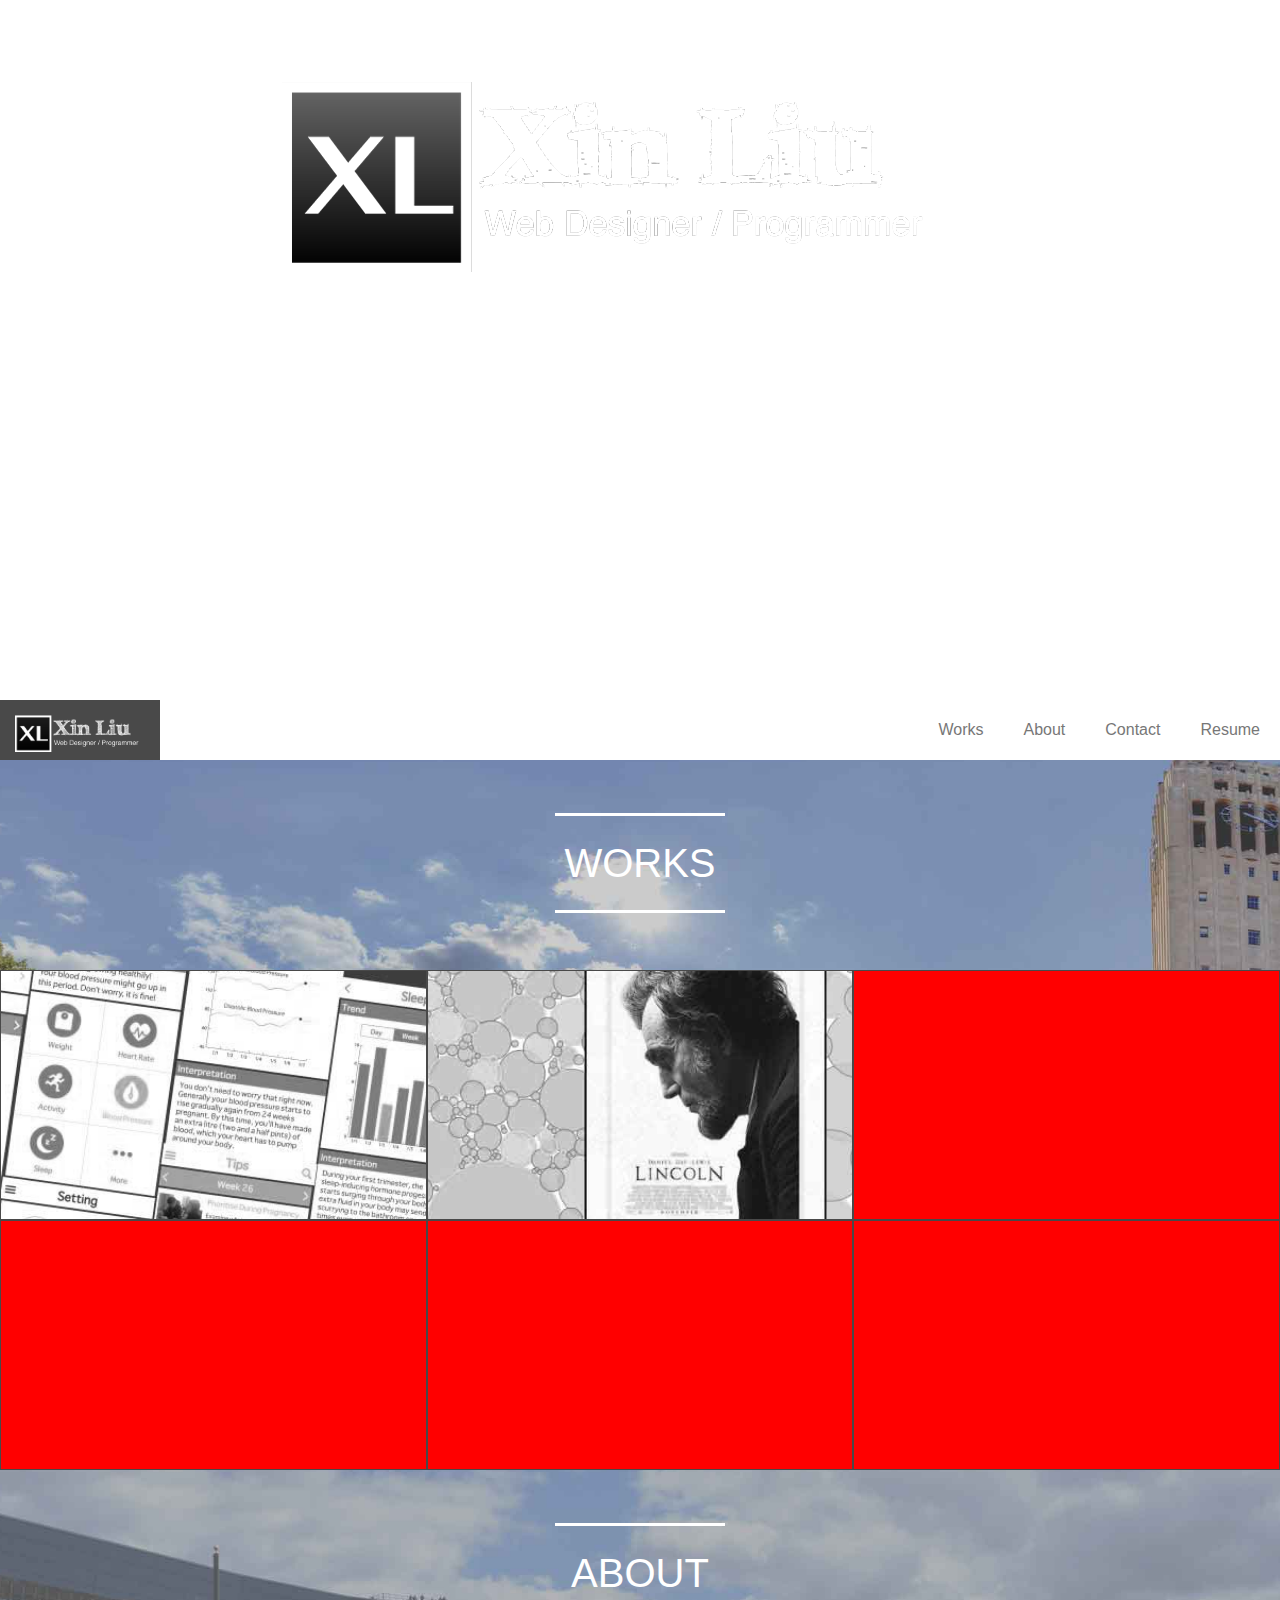
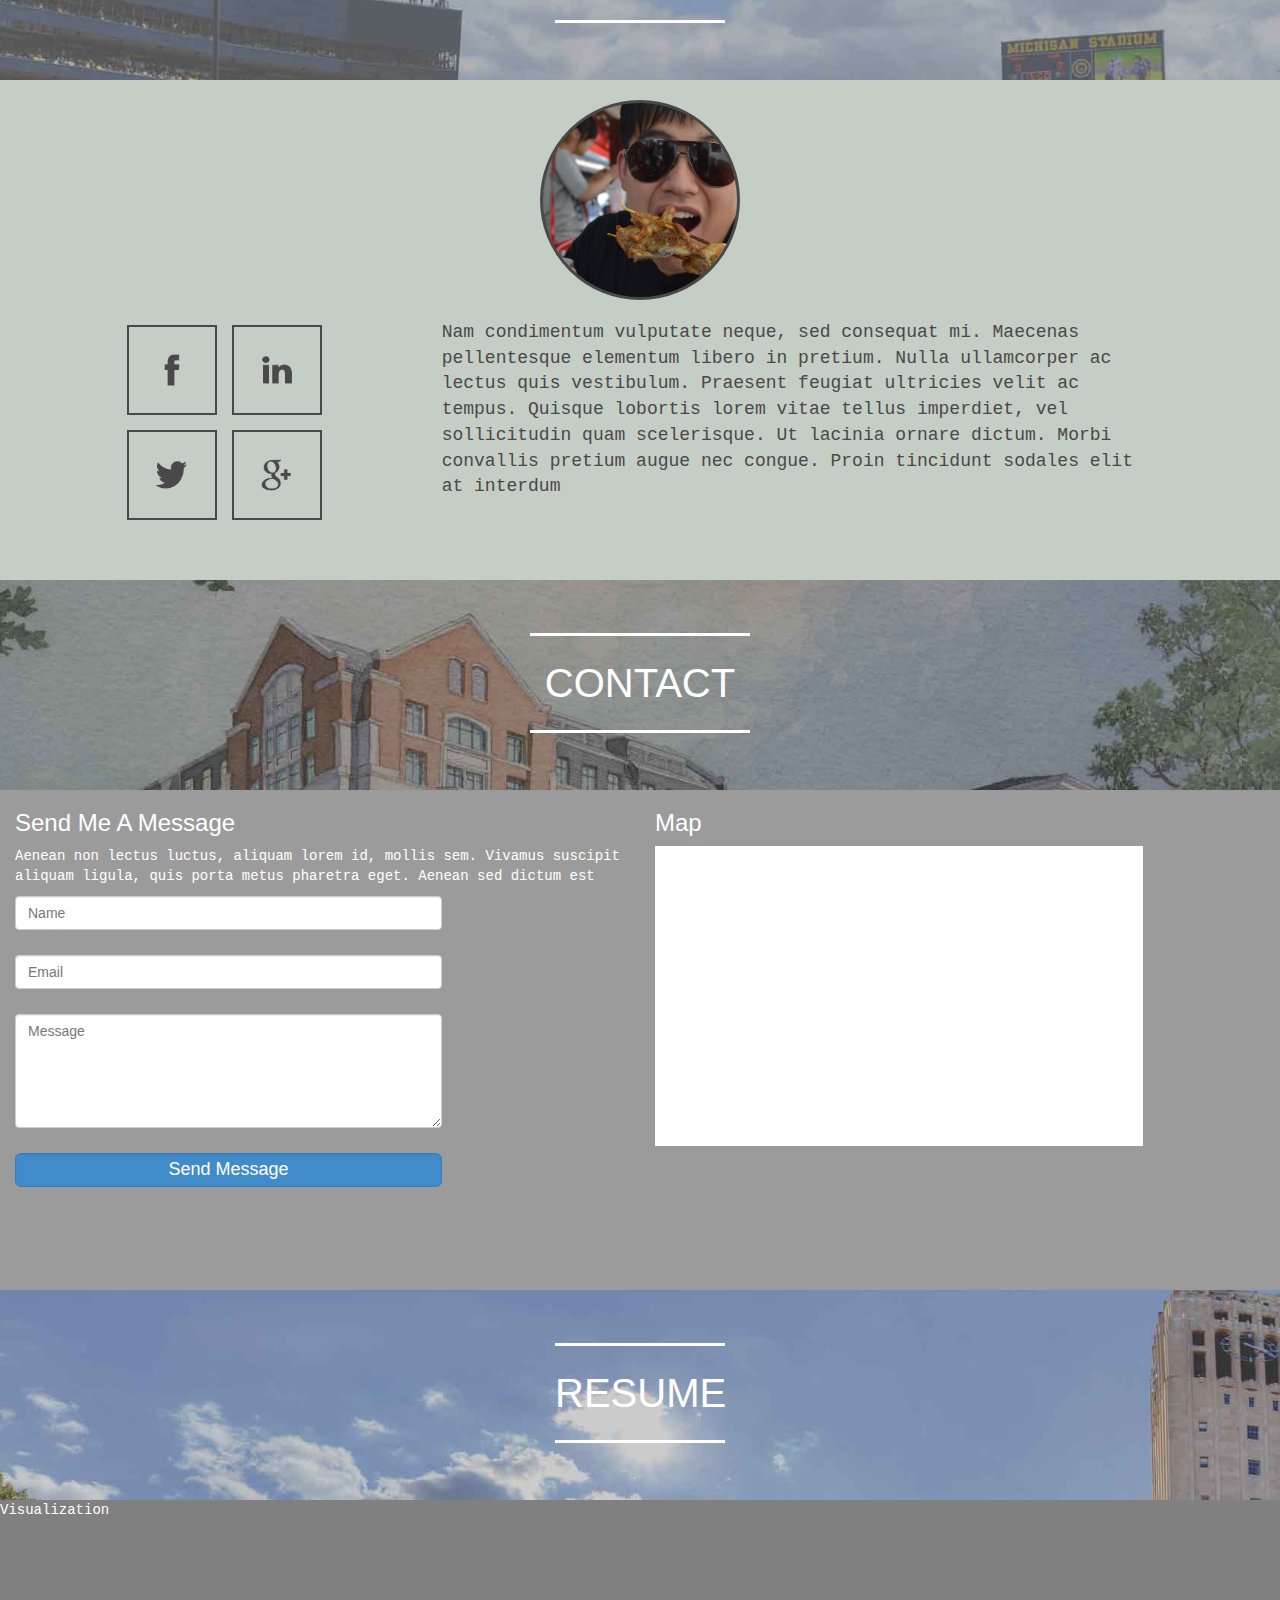
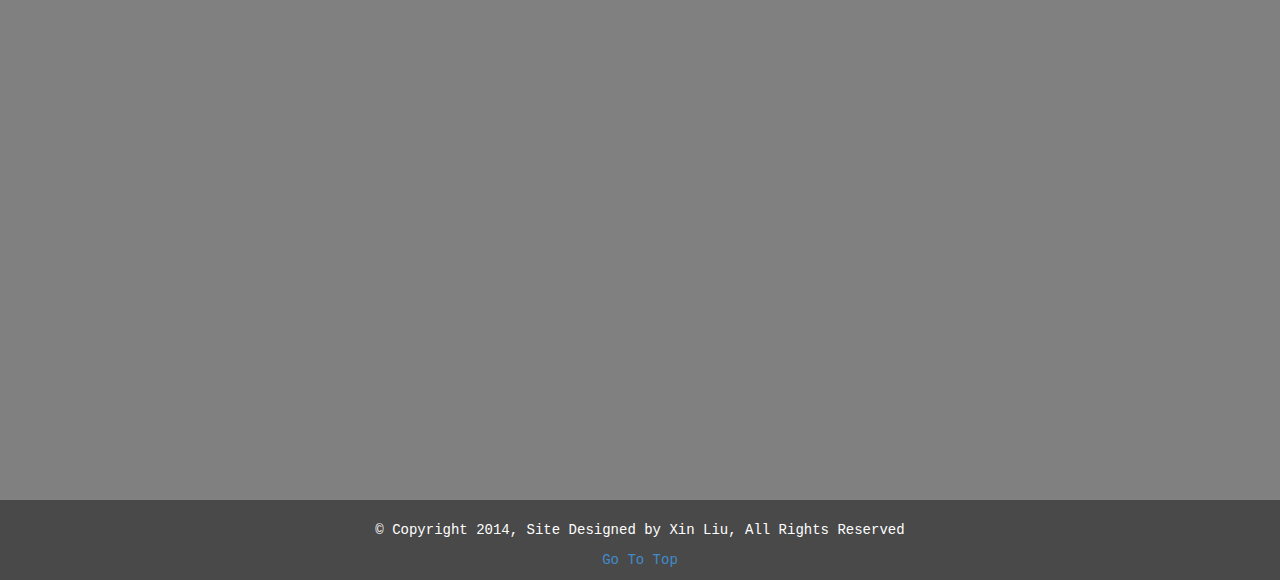
==== index.html @ 854e89a5 "First Version" ====
<!DOCTYPE html>
<html lang="en">
  <head>
    <meta charset="utf-8">
    <meta http-equiv="X-UA-Compatible" content="IE=edge">
    <meta name="viewport" content="width=device-width, initial-scale=1">
    <meta name="description" content="">
    <meta name="author" content="">
    <!-- <link rel="icon" href="../../favicon.ico"> -->

    <title>Static Top Navbar Example for Bootstrap</title>

    <!-- Bootstrap core CSS -->
    <link href="css/bootstrap.min.css" rel="stylesheet">

    <!-- Custom styles for this template -->
    <link href="css/MyCss.css" rel="stylesheet">

    <!-- Just for debugging purposes. Don't actually copy these 2 lines! -->
    <!--[if lt IE 9]><script src="js/ie8-responsive-file-warning.js"></script><![endif]-->
    <script src="js/ie-emulation-modes-warning.js"></script>

    <!-- IE10 viewport hack for Surface/desktop Windows 8 bug -->
    <script src="js/ie10-viewport-bug-workaround.js"></script>

  </head>

  <body>
    <div id="overlay">
       Loading...
    </div>
    <div class="container" id='welcome-section'>
        <div class="logo">
          <img src="image/logo.png" alt='I am Xin Liu'/>
          <h1 class="center">Hello, I am Xin Liu</h1>
        </div>
        <div class="slogan">
          <h2 class="center">I am passionate in Front End coding and  UI/UX Design.<br>Living in south bay area. </h3>
        </div>
        <a href='#works-section' >
        <div class="scrolldown">
          <h3 class="center">Scroll Down</h3>
        </div> </a> 
    </div><!-- End container -->
    <!-- Static navbar -->
    <div class="navbar navbar-default navbar-static-top" role="navigation" id='header-navbar'>
      <div class="container">
        <div class="navbar-header">
          <button type="button" class="navbar-toggle" data-toggle="collapse" data-target=".navbar-collapse">
            <span class="sr-only">Toggle navigation</span>
            <span class="icon-bar"></span>
            <span class="icon-bar"></span>
            <span class="icon-bar"></span>
          </button>
          <a class="navbar-brand" href="#" id='brand-button'><img src="image/logo.png"></a>
        </div>
        <div class="navbar-collapse collapse">
          <ul class="nav navbar-nav navbar-right" id='navi-button'>
            <li><a href="#works-section">Works</a></li>
            <li><a href="#about-section">About</a></li>
            <li><a href="#contact-section">Contact</a></li>
            <li><a href="#resume-section">Resume</a></li>
          </ul>
          
        </div><!--/.nav-collapse -->
      </div>
    </div>
    <!-- End Static navbar -->

    <div class="container" id='works-section'>
      <div class="section-header section-header-1" style="background-image:url(image/bg/section-header-1.jpg);" >
        <h1>WORKS</h1>
      </div>
      <div class="row">
        <div class="project-list project-1">
          <div class="project-detail center">
            <img class='project-logo' src="image/project/nuwa-logo.png">
            <h2 class="center">Nuwa</h2>
          </div>
        </div>
        <div class="project-list project-2">
          <div class="project-detail center">
            <img class='project-logo' src="image/project/nuwa-logo.png">
            <h2 class="center">Nuwa</h2>
          </div>
        </div>
        <div class="project-list project-3">
          <div class="project-detail center">
            <img class='project-logo' src="image/project/nuwa-logo.png">
            <h2 class="center">Nuwa</h2>
          </div>
        </div>
        <div class="project-list project-4">
          <div class="project-detail center">
            <img class='project-logo' src="image/project/nuwa-logo.png">
            <h2 class="center">Nuwa</h2>
          </div>
        </div>
        <div class="project-list project-5">
          <div class="project-detail center">
            <img class='project-logo' src="image/project/nuwa-logo.png">
            <h2 class="center">Nuwa</h2>
          </div>
        </div>
        <div class="project-list project-6">
          <div class="project-detail center">
            <img class='project-logo' src="image/project/nuwa-logo.png">
            <h2 class="center">Nuwa</h2>
          </div>
        </div>

      </div>
    </div> <!-- /container -->

    <div class="container" id='about-section'>
      <div class="section-header section-header-2" style="background-image:url(image/bg/section-header-2.jpg);">
        <h1>ABOUT</h1>
      </div>
      <div class="row about-section main-section">
        <div class="circle-img"></div>
        <div class="row" style="margin-top:20px; margin-bottom:20px;">
          <div class="col-xs-1"></div>
          <div class="col-xs-3">
            <a href="https://www.facebook.com/profile.php?id=100003813605853" target='_blank' class='social-img social-img-1'></a>
            <a href="https://www.linkedin.com/profile/view?id=213094119&trk=nav_responsive_tab_profile" class='social-img social-img-2' target='_blank'></a>
            <a href="https://twitter.com/without_nth" class='social-img social-img-3' target='_blank'></a>
            <a target='_blank' href="https://plus.google.com/115961391373383503520/about" class='social-img social-img-4'></a>
          </div>
          <div class="col-xs-7">
            <p class='introduction'>Nam condimentum vulputate neque, sed consequat mi. Maecenas pellentesque elementum libero in pretium. Nulla ullamcorper ac lectus quis vestibulum. Praesent feugiat ultricies velit ac tempus. Quisque lobortis lorem vitae tellus imperdiet, vel sollicitudin quam scelerisque. Ut lacinia ornare dictum. Morbi convallis pretium augue nec congue. Proin tincidunt sodales elit at interdum</p>
          </div>
          <div class="col-xs-1"></div>
        </div>
        
      </div>
      
    </div> <!-- /container -->

    <div class="container" id='contact-section'>
      <div class="section-header section-header-3" style="background-image:url(image/bg/section-header-3.jpg);">
        <h1 style="width:220px;">CONTACT</h1>
      </div>
      <div class="row contact-section main-section">
        <div class="col-sm-6">
          <h3>Send Me A Message</h3>
          <p>Aenean non lectus luctus, aliquam lorem id, mollis sem. Vivamus suscipit aliquam ligula, quis porta metus pharetra eget. Aenean sed dictum est</p>
          <form class="form-signin" role="form">
            <input type="text" class="form-control" placeholder="Name" required="">
            <input type="email" class="form-control" placeholder="Email" required="">
            <textarea class="form-control" placeholder='Message' rows="5" id="comment"></textarea>
            
            <button class="btn btn-lg btn-primary btn-block form-control" id='submit-button' type="submit">Send Message</button>
          </form>
        </div>
        <div class="col-sm-6">
          <h3>Map</h3>
          <div class="map">
            <iframe src="https://www.google.com/maps/embed?pb=!1m18!1m12!1m3!1d202873.52810372662!2d-122.05823173190369!3d37.39222367577627!2m3!1f0!2f0!3f0!3m2!1i1024!2i768!4f13.1!3m3!1m2!1s0x808fb70196a169e5%3A0x6078f2f122a44c38!2s970+Corte+Madera+Ave%2C+Sunnyvale%2C+CA+94085!5e0!3m2!1sen!2sus!4v1414025153723" width="600" height="450" frameborder="0" style="border:0"></iframe>
          </div>
        </div>
      </div>
      
    </div> <!-- /container -->


    <div class="container" id='resume-section'>
      <div class="section-header section-header-4" style="background-image:url(image/bg/section-header-1.jpg);" >
        <h1>RESUME</h1>
      </div>
      <div class="row skill-vis main-section">
          <div id="skill-visualization">
            <p>Visualization</p>
          </div>
      </div>

    </div> <!-- /container -->


    <div class="container" id='footer-section'>
      <div class="row">
        <p class="center">© Copyright 2014, Site Designed by Xin Liu, All Rights Reserved</p>
        <p class="center"><a href="#welcome-section">Go To Top</a></p>
      </div>
    </div>

    <div id="project-fixed">
      <img id='fixed-close' src="image/close.png"/>
      <div id='project-text'>
        <div class="navbar navbar-default navbar-fixed-top" role="navigation" id='header-project'>

              <div><h4 class="center">Project Title</h4></div>

        </div><!-- End navbar -->
        <div class='project-content'>
          <img class="project-img" src='image/bg/section-header-1.jpg'></img>
          <pre class='project-category'>
            Project Type: Information Visualization
            Time: April 2014 - May 2014
            Main Roles: Designing, Programming
            Development Tools: Python, Javascript/D3
          </pre>
          <img class="project-img" src='image/bg/section-header-1.jpg'></img>
          <pre class='project-category'>
            Project Type: Information Visualization
            Time: April 2014 - May 2014
            Main Roles: Designing, Programming
            Development Tools: Python, Javascript/D3
          </pre>
          <img class="project-img" src='image/bg/section-header-1.jpg'></img>
          <pre class='project-category'>
            Project Type: Information Visualization
            Time: April 2014 - May 2014
            Main Roles: Designing, Programming
            Development Tools: Python, Javascript/D3
          </pre>
          <img class="project-img" src='image/bg/section-header-1.jpg'></img>
        </div>
      </div><!-- End project-text -->
    </div>

    <!-- Bootstrap core JavaScript
    ================================================== -->
    <!-- Placed at the end of the document so the pages load faster -->
    <script src="https://ajax.googleapis.com/ajax/libs/jquery/1.11.1/jquery.min.js"></script>
    <script src="js/bootstrap.min.js"></script>
    <script src="js/MyJs.js"></script>
  </body>
</html>
---- css/MyCss.css ----
body,.container,.row{
	width: 100%; 
	padding:0;
	margin: 0;
}


.container{
	width: 100%;
}
h1,h2,h3,h4{
	color: white;
}
p{
	color:white;
	font-family: Menlo,Monaco,Consolas,"Courier New",monospace;
}
a,a:hover,a:link{
	text-decoration: none;
}
.navbar-static-top {
  margin-bottom: 0px;
}
.main-section{min-height: 500px;}
/*Header*/

#welcome-section{
	height: 700px;
	background:url('../image/bg/welcome.png') no-repeat center center;
}

#welcome-section .logo{
	margin-top: 80px;
	width: 100%;
}

#welcome-section .logo img{
	padding:0 0 0 22%;
	margin-bottom: 20px;
}

.center{
	text-align: center;
}
.slogan{
	margin:30px 0 50px 0;
}
.scrolldown{
	margin-left: auto;
	margin-right: auto;
	width: 150px;
	height: 180px;
	text-decoration: none;
	background: url('../image/scroll-down.png') no-repeat 50% 40px;
}

.scrolldown h3{
	border-bottom: 3px solid white;
	margin-bottom: 15px;
	padding-bottom: 5px;
	text-decoration: none;
}

/*End Header*/

/*Navi Menu*/
#header-navbar{
	border-bottom:0;
}
#header-navbar{
	padding: 0 15px;
	background-color: rgba(255,255,255,0.95);
}

#brand-button{
	position: relative;
	color:#fff;
	background-color: #494949;
	height: 60px;
	width: 160px;
}
#brand-button img{
	width: 100%;
	height:auto;
}

#navi-button li>a{
	font-size: 16px;
	padding: 18px 20px;
	min-width: 60px;
	line-height: 24px;
}
/*End Navi Menu*/

/*Section Header*/
.section-header{
	width: 100%;
	height:210px;
	background-repeat: no-repeat;
	background-position: center -10px;
	background-size: 130%;/*Change in different width*/
}

.section-header h1{
	position: relative;
	margin: 0 auto;
	top:25%;
	padding: 25px 0;
	border-top: 3px solid white;
	border-bottom: 3px solid white;
	font-size: 4rem;
	text-align: center;
	width: 170px;

}

/*End Section Header*/

/*Work Section*/
.project-list{
	height:250px;
	min-width: 300px;
	border:1px solid #494949;
	background-color: red;
	width: 33.33333333%;
	float: left;
}
.project-detail{
	opacity: 0;
	width: 100%;
	height: 100%;
	background-color: rgba(250,250,250,0.7);
}
.project-logo{
	margin-right: auto;
	margin-left: auto;
	width: 110px;
	height: auto;
	margin-top: 10%;
}
.project-detail h2{
	color:#494949;
}

.project-1{
	background:url(../image/project/nuwa-b.jpg) no-repeat center;
	background-size: 150%;

}
.project-1:hover{
	background-image:url(../image/project/nuwa.jpg) !important;
}

.project-2{
	background:url(../image/project/infovis-b.jpg) no-repeat center;
	background-size: 120%;

}
.project-2:hover{
	background-image:url(../image/project/infovis.jpg) !important;
}
/*End Work Section*/

/*About Section*/
.about-section{
	background-color: #c4cec4;
}
.circle-img{
	width: 200px;
    height: 200px;
    border: 3px solid #494949;
    border-radius: 50%;
    margin: 20px auto 0 auto;
    background:url(../image/photo.jpg) no-repeat center;
    background-size: 250px 250px;
}
.social-img{
	float: left;
	width:90px;
	height: 90px;
	border:2px solid #494949;
	margin:5px 10px 10px 5px;
	background-size: 100%;
	background-repeat: no-repeat;
	background-position: center;
}
.social-img-1{
	background-image: url(../image/social/facebook_t.png);
}
.social-img-1:hover{
	background-image: url(../image/social/facebook.png);
}
.social-img-2{
	background-image: url(../image/social/linkedin_t.png);
}
.social-img-2:hover{
	background-image: url(../image/social/linkedin.png);
}
.social-img-3{
	background-image: url(../image/social/twitter_t.png);
}
.social-img-3:hover{
	background-image: url(../image/social/twitter.png);
}
.social-img-4{
	background-image: url(../image/social/google_t.png);
}
.social-img-4:hover{
	background-image: url(../image/social/google.png);
}
.introduction{
	font-size: 18px;
	color: #494949;
}
#skill-visualization{
	width: 100%;
	height:600px;
	background-color: gray;
}
/*End About Section*/
.contact-section{
	background-color: #9c9b9b;
}
.form-control{
	margin-bottom: 25px;
	width: 70%;
}
.map{
	width: 80%;
	height:300px;
	background-color: white;
}
.map iframe{
	width: 100%;
	height: 100%;
}
#submit-button{
	padding: 0;
}
/*Contact Section*/

/*End contact section*/

/*Load Page*/
#overlay{
	width: 100%;
	height: 700px;
	background-color: rgba(255,255,255,1);
	position: fixed;
}
/*End Load Page*/

/*project fixed*/
#project-fixed{
	position:fixed;
    width:100%;
    height:100%;
    background:rgba(50,50,50,0.8);
    left:0;
    top:0;
    opacity: 0;
    display: none;

}

#project-text{
	position:fixed;
    width:94%;
    height:85%;
    background:rgba(255,255,255,0.95);
    left:3%;
    top:81px;
    border:3px solid #dddddd;
    overflow: auto;
}
#fixed-close{
	position: fixed;
	margin-left: 97%;
	width:36px;
	top:62px;
	z-index:9999;
	left: -18px
}
#header-project{
	background-color: rgba(220,220,220,0.9);
	border-bottom: 2px solid #dddddd;
	top:84px;
	width: 94%;
	left: 3%;
}
#header-project h4{
	color: #494949;
}
.project-content{
	width: 768px;
	margin: 0 auto;
	margin-top: 50px;
}
.project-img{
	width: 100%;
	height:auto;
}
/*end project fixed*/

#footer-section{
	background-color: #494949;
	padding-top: 20px;
}
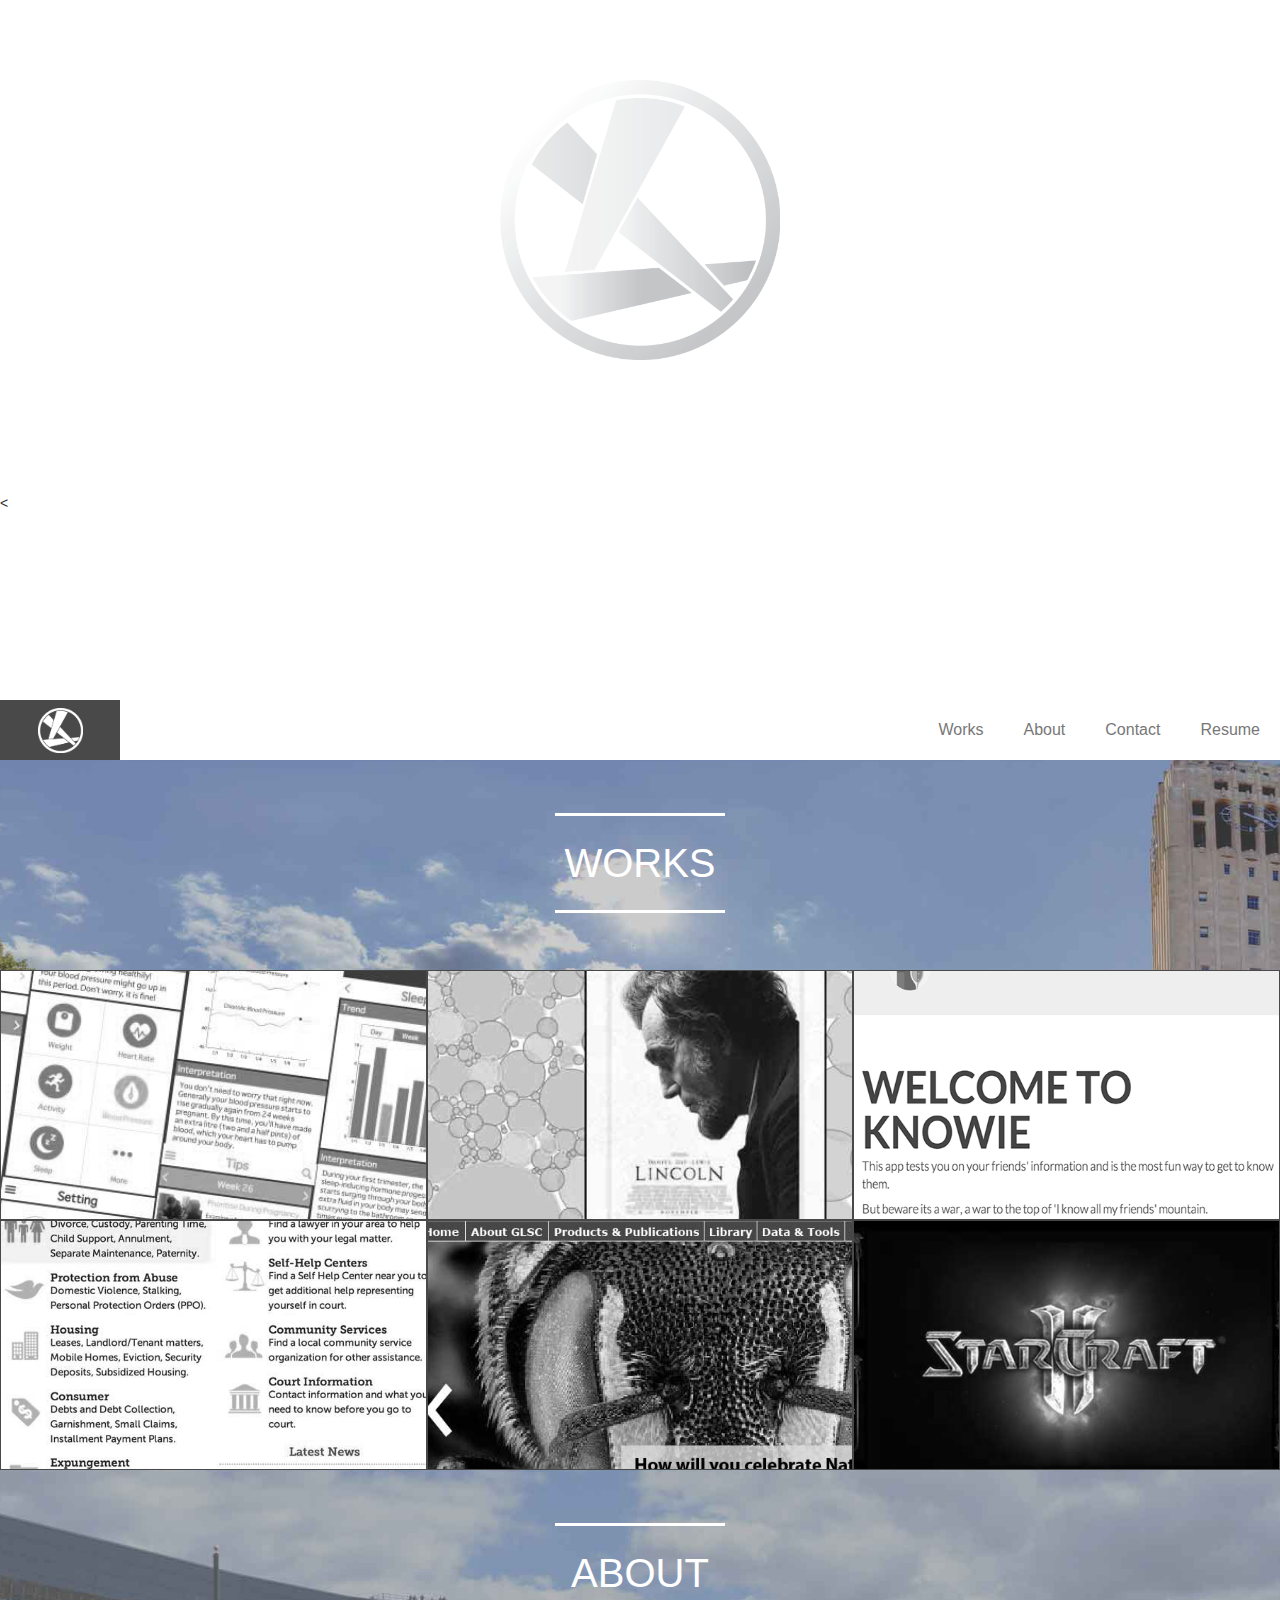
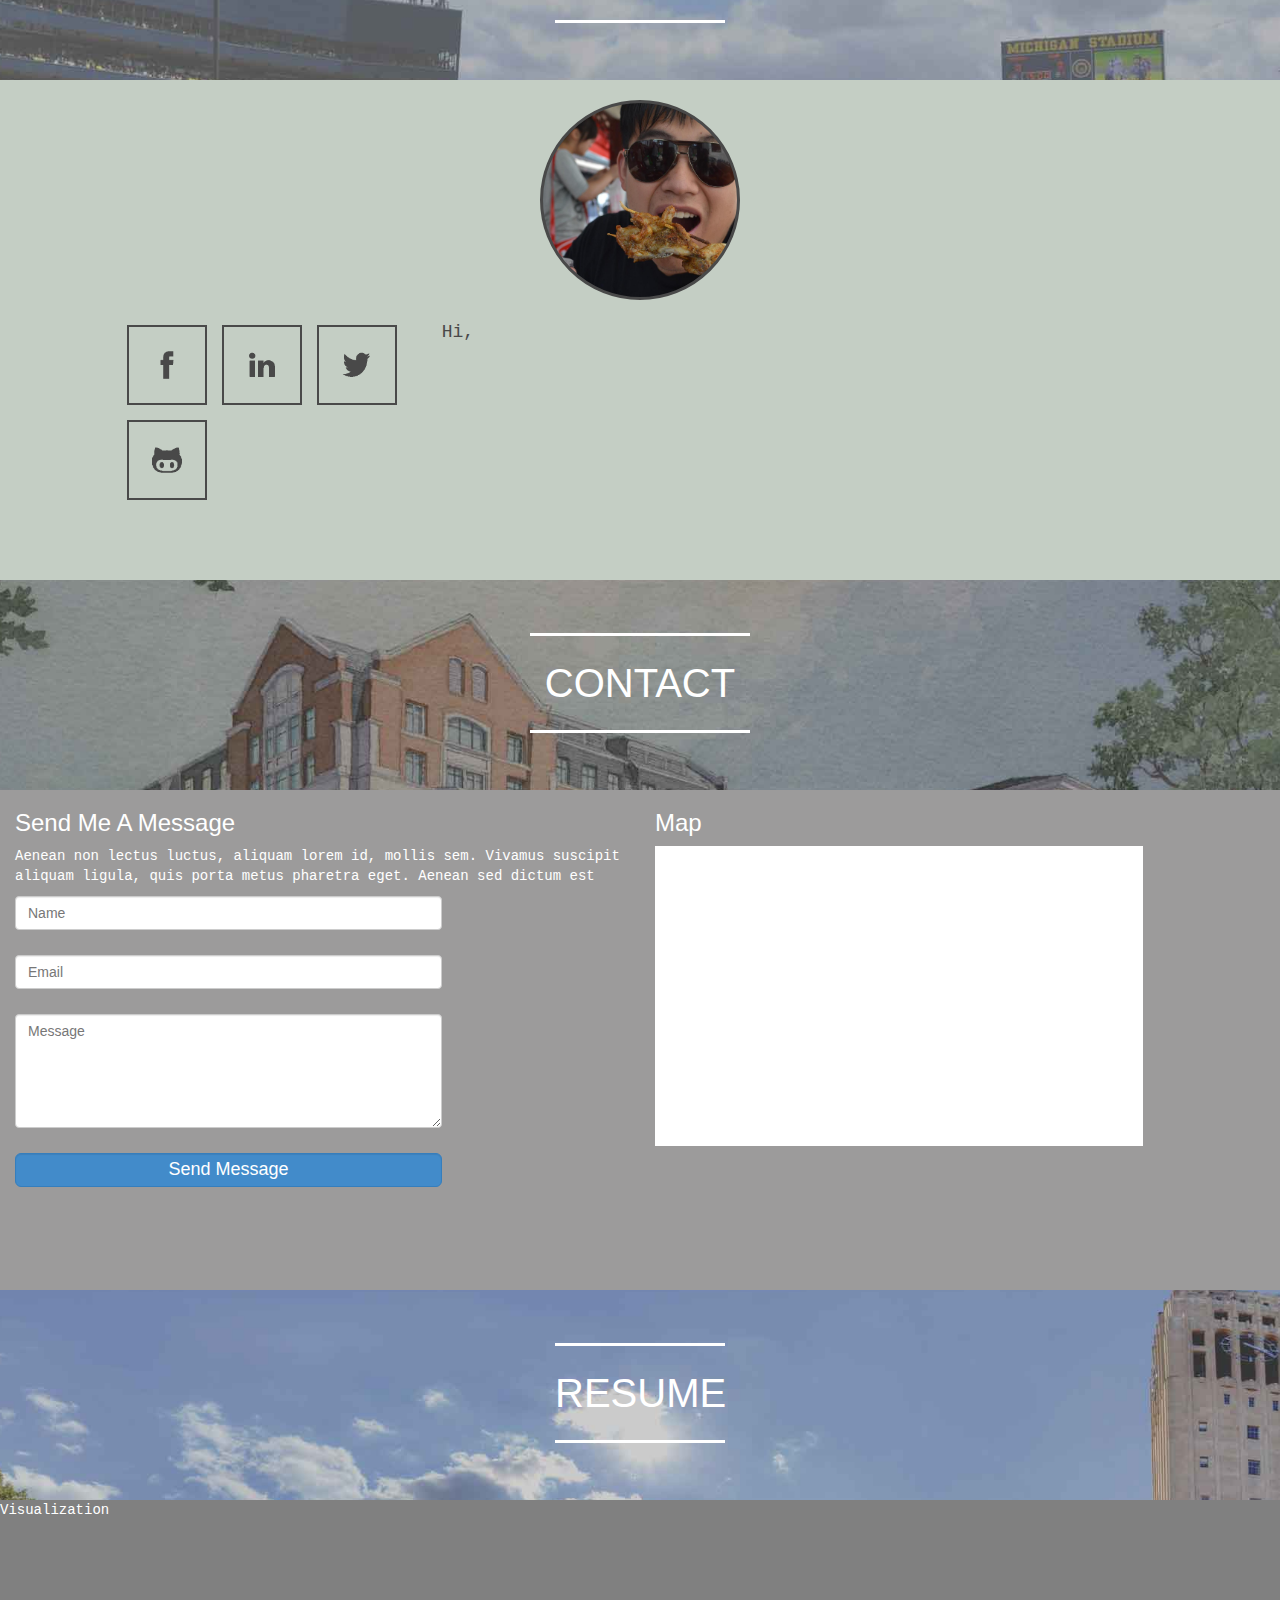
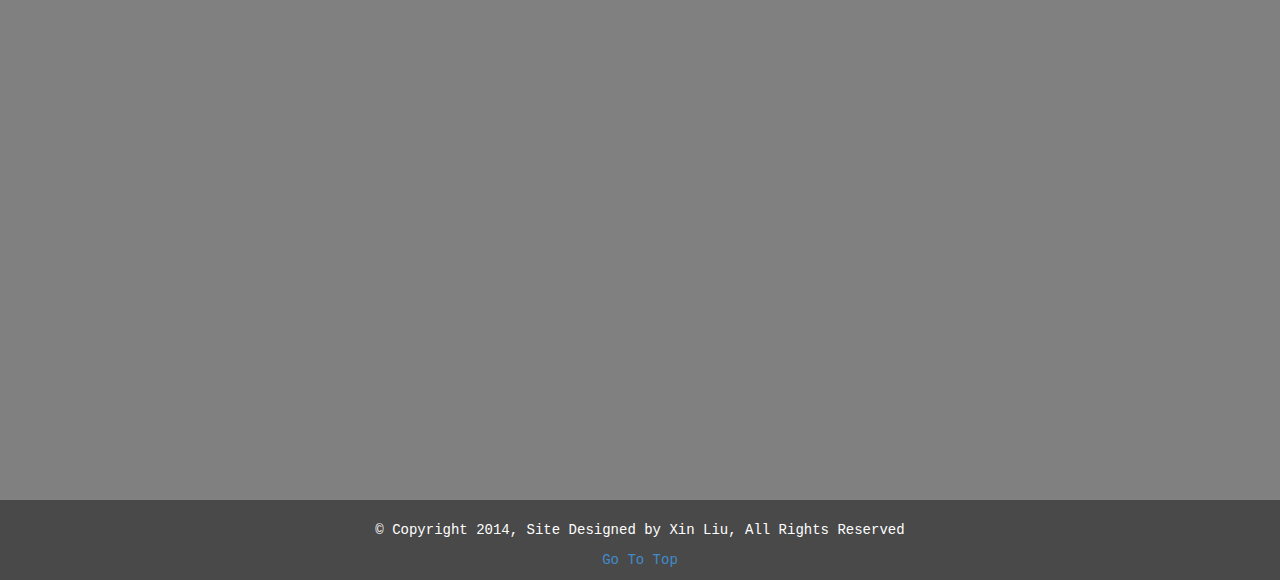
==== commit a676c676: "Nov 13" ====
--- a/index.html
+++ b/index.html
@@ -31,15 +31,17 @@
     </div>
     <div class="container" id='welcome-section'>
         <div class="logo">
-          <img src="image/logo.png" alt='I am Xin Liu'/>
-          <h1 class="center">Hello, I am Xin Liu</h1>
+          <img src="image/logo1.png" alt='I am Xin Liu'/>
+          <h1 class="center">Hello, My name is Xin Liu</h1>
         </div>
         <div class="slogan">
-          <h2 class="center">I am passionate in Front End coding and  UI/UX Design.<br>Living in south bay area. </h3>
+          <h2 class="center">I AM UX Designer and Web Developer 
+          </h2>
+          <
         </div>
         <a href='#works-section' >
         <div class="scrolldown">
-          <h3 class="center">Scroll Down</h3>
+          <h3 class="center">Scroll Down to View Portfolio</h3>
         </div> </a> 
     </div><!-- End container -->
     <!-- Static navbar -->
@@ -52,7 +54,7 @@
             <span class="icon-bar"></span>
             <span class="icon-bar"></span>
           </button>
-          <a class="navbar-brand" href="#" id='brand-button'><img src="image/logo.png"></a>
+          <a class="navbar-brand" href="#welcome-section" id='brand-button'><img src="image/logo.png"></a>
         </div>
         <div class="navbar-collapse collapse">
           <ul class="nav navbar-nav navbar-right" id='navi-button'>
@@ -61,8 +63,8 @@
             <li><a href="#contact-section">Contact</a></li>
             <li><a href="#resume-section">Resume</a></li>
           </ul>
-          
         </div><!--/.nav-collapse -->
+        <div class="resume"><a href='#resume-section'><h4 class="center">In A Hurry?</h4><p class="center">Grab a Resume</p></a></div>
       </div>
     </div>
     <!-- End Static navbar -->
@@ -76,36 +78,42 @@
           <div class="project-detail center">
             <img class='project-logo' src="image/project/nuwa-logo.png">
             <h2 class="center">Nuwa</h2>
+            <h4 class="center">UX Research, UX Design</h4>
           </div>
         </div>
         <div class="project-list project-2">
           <div class="project-detail center">
-            <img class='project-logo' src="image/project/nuwa-logo.png">
-            <h2 class="center">Nuwa</h2>
+            <img class='project-logo' src="image/project/infovis-logo.png">
+            <h2 class="center">Info Visualization</h2>
+            <h4 class="center">Data Manipulation,D3/SVG,Javascirpt</h4>
           </div>
         </div>
         <div class="project-list project-3">
           <div class="project-detail center">
-            <img class='project-logo' src="image/project/nuwa-logo.png">
-            <h2 class="center">Nuwa</h2>
+            <img class='project-logo' src="image/project/knowie-logo.png">
+            <h2 class="center">Social Networking</h2>
+            <h4 class="center">SC Research, Web Design/Dev</h4>
           </div>
         </div>
         <div class="project-list project-4">
           <div class="project-detail center">
-            <img class='project-logo' src="image/project/nuwa-logo.png">
-            <h2 class="center">Nuwa</h2>
+            <img class='project-logo' src="image/project/mlh-logo.jpg" style="padding:35px 0;">
+            <h2 class="center">Michigan Legal Help</h2>
+            <h4 class="center">Web Dev, Drupal</h4>
           </div>
         </div>
         <div class="project-list project-5">
           <div class="project-detail center">
-            <img class='project-logo' src="image/project/nuwa-logo.png">
-            <h2 class="center">Nuwa</h2>
+            <img class='project-logo' src="image/project/usgs-logo.jpg">
+            <h2 class="center">USGS-GLSC</h2>
+            <h4 class="center">Web Design/Dev, Drupal</h4>
           </div>
         </div>
         <div class="project-list project-6">
           <div class="project-detail center">
-            <img class='project-logo' src="image/project/nuwa-logo.png">
-            <h2 class="center">Nuwa</h2>
+            <img class='project-logo' src="image/project/graphic-logo.png" style="padding:19px 0 20px 0">
+            <h2 class="center">Graphic Design</h2>
+            <h4 class="center">Photoshop, Illustrator</h4>
           </div>
         </div>
 
@@ -127,7 +135,7 @@
             <a target='_blank' href="https://plus.google.com/115961391373383503520/about" class='social-img social-img-4'></a>
           </div>
           <div class="col-xs-7">
-            <p class='introduction'>Nam condimentum vulputate neque, sed consequat mi. Maecenas pellentesque elementum libero in pretium. Nulla ullamcorper ac lectus quis vestibulum. Praesent feugiat ultricies velit ac tempus. Quisque lobortis lorem vitae tellus imperdiet, vel sollicitudin quam scelerisque. Ut lacinia ornare dictum. Morbi convallis pretium augue nec congue. Proin tincidunt sodales elit at interdum</p>
+            <p class='introduction'>Hi, </p>
           </div>
           <div class="col-xs-1"></div>
         </div>
@@ -187,41 +195,21 @@
       <img id='fixed-close' src="image/close.png"/>
       <div id='project-text'>
         <div class="navbar navbar-default navbar-fixed-top" role="navigation" id='header-project'>
-
-              <div><h4 class="center">Project Title</h4></div>
-
+              <div>
+                <div class="arrowleft"></div>
+                <h4 class="center">Project Title</h4>
+                <div class="arrowright"></div>
+              </div>
         </div><!-- End navbar -->
-        <div class='project-content'>
-          <img class="project-img" src='image/bg/section-header-1.jpg'></img>
-          <pre class='project-category'>
-            Project Type: Information Visualization
-            Time: April 2014 - May 2014
-            Main Roles: Designing, Programming
-            Development Tools: Python, Javascript/D3
-          </pre>
-          <img class="project-img" src='image/bg/section-header-1.jpg'></img>
-          <pre class='project-category'>
-            Project Type: Information Visualization
-            Time: April 2014 - May 2014
-            Main Roles: Designing, Programming
-            Development Tools: Python, Javascript/D3
-          </pre>
-          <img class="project-img" src='image/bg/section-header-1.jpg'></img>
-          <pre class='project-category'>
-            Project Type: Information Visualization
-            Time: April 2014 - May 2014
-            Main Roles: Designing, Programming
-            Development Tools: Python, Javascript/D3
-          </pre>
-          <img class="project-img" src='image/bg/section-header-1.jpg'></img>
-        </div>
+        <div class='project-content'></div>
       </div><!-- End project-text -->
     </div>
 
     <!-- Bootstrap core JavaScript
     ================================================== -->
     <!-- Placed at the end of the document so the pages load faster -->
-    <script src="https://ajax.googleapis.com/ajax/libs/jquery/1.11.1/jquery.min.js"></script>
+    <!--<script src="https://ajax.googleapis.com/ajax/libs/jquery/1.11.1/jquery.min.js"></script>-->
+    <script src="js/jquery.min.js"></script>
     <script src="js/bootstrap.min.js"></script>
     <script src="js/MyJs.js"></script>
   </body>
--- a/css/MyCss.css
+++ b/css/MyCss.css
@@ -35,7 +35,11 @@
 }
 
 #welcome-section .logo img{
-	padding:0 0 0 22%;
+	display: block;
+	margin-left: auto;
+	margin-right: auto;
+	width: 40%;
+	max-width: 280px;
 	margin-bottom: 20px;
 }
 
@@ -48,10 +52,11 @@
 .scrolldown{
 	margin-left: auto;
 	margin-right: auto;
-	width: 150px;
+	width: 200px;
 	height: 180px;
 	text-decoration: none;
-	background: url('../image/scroll-down.png') no-repeat 50% 40px;
+	background: url('../image/scroll-down1.png') no-repeat 50% 40px;
+	background-size: 20%;
 }
 
 .scrolldown h3{
@@ -59,6 +64,7 @@
 	margin-bottom: 15px;
 	padding-bottom: 5px;
 	text-decoration: none;
+	font-size: 14px;
 }
 
 /*End Header*/
@@ -77,11 +83,16 @@
 	color:#fff;
 	background-color: #494949;
 	height: 60px;
-	width: 160px;
+	width: 120px;
 }
 #brand-button img{
-	width: 100%;
-	height:auto;
+	width: 50%;
+	position: relative;
+	height: auto;
+	margin: 0 auto;
+	top:-7px;
+	display: block;
+
 }
 
 #navi-button li>a{
@@ -114,6 +125,22 @@
 
 }
 
+.resume{
+	/*background-color:re d;*/
+	width:130px;
+	height:147px;
+	position: absolute;
+	right:5px;
+	top :-847px;
+	background: url('../image/scroll-down1.png') no-repeat 55% 72px;
+	background-size: 30%;
+
+}
+.resume h4{
+	border-bottom:3px solid white;
+}
+
+
 /*End Section Header*/
 
 /*Work Section*/
@@ -129,17 +156,22 @@
 	opacity: 0;
 	width: 100%;
 	height: 100%;
-	background-color: rgba(250,250,250,0.7);
+	background-color: rgba(250,250,250,0.75);
 }
 .project-logo{
 	margin-right: auto;
 	margin-left: auto;
-	width: 110px;
+	width: 100px;
 	height: auto;
-	margin-top: 10%;
+	margin-top: 8%;
 }
 .project-detail h2{
 	color:#494949;
+	font-size: 20px;
+}
+.project-detail h4{
+	color: #494949;
+	font-size: 14px;
 }
 
 .project-1{
@@ -158,6 +190,42 @@
 }
 .project-2:hover{
 	background-image:url(../image/project/infovis.jpg) !important;
+}
+
+.project-3{
+	background:url(../image/project/knowie-b.png) no-repeat center;
+	background-size: 100%;
+
+}
+.project-3:hover{
+	background-image:url(../image/project/knowie.png) !important;
+}
+
+.project-4{
+	background:url(../image/project/mlh-b.jpg) no-repeat center;
+	background-size: 100%;
+
+}
+.project-4:hover{
+	background-image:url(../image/project/mlh.jpg) !important;
+}
+
+.project-5{
+	background:url(../image/project/usgs-b.jpg) no-repeat center;
+	background-size: 110%;
+
+}
+.project-5:hover{
+	background-image:url(../image/project/usgs.jpg) !important;
+}
+
+.project-6{
+	background:url(../image/project/graphic-b.jpg) no-repeat center;
+	background-size: 120%;
+
+}
+.project-6:hover{
+	background-image:url(../image/project/graphic.jpg) !important;
 }
 /*End Work Section*/
 
@@ -173,11 +241,18 @@
     margin: 20px auto 0 auto;
     background:url(../image/photo.jpg) no-repeat center;
     background-size: 250px 250px;
-}
+    transition-duration: 0.8s;
+    transition-property: transform;
+}
+
+.circle-img:hover{
+	transform: rotate(360deg);
+}
+
 .social-img{
 	float: left;
-	width:90px;
-	height: 90px;
+	width:80px;
+	height: 80px;
 	border:2px solid #494949;
 	margin:5px 10px 10px 5px;
 	background-size: 100%;
@@ -189,24 +264,28 @@
 }
 .social-img-1:hover{
 	background-image: url(../image/social/facebook.png);
+	border-color: white;
 }
 .social-img-2{
 	background-image: url(../image/social/linkedin_t.png);
 }
 .social-img-2:hover{
+	border-color: white;
 	background-image: url(../image/social/linkedin.png);
 }
 .social-img-3{
 	background-image: url(../image/social/twitter_t.png);
 }
 .social-img-3:hover{
+	border-color: white;
 	background-image: url(../image/social/twitter.png);
 }
 .social-img-4{
-	background-image: url(../image/social/google_t.png);
+	background-image: url(../image/social/github_t.png);
 }
 .social-img-4:hover{
-	background-image: url(../image/social/google.png);
+	border-color: white;
+	background-image: url(../image/social/github.png);
 }
 .introduction{
 	font-size: 18px;
@@ -244,7 +323,7 @@
 /*Load Page*/
 #overlay{
 	width: 100%;
-	height: 700px;
+	height: 1200px;
 	background-color: rgba(255,255,255,1);
 	position: fixed;
 }
@@ -288,17 +367,59 @@
 	width: 94%;
 	left: 3%;
 }
+#header-project>div{
+	width:80%;
+	max-width: 900px;
+	margin: 0 auto;
+}
+.arrowleft,.arrowright{
+	float: left;
+	width:10%;
+	height: 48px;
+}
+.arrowleft{
+	background:url(../image/arrow-l.png) no-repeat 0% 10px;
+	background-size:  14px 28px;
+}
+.arrowright{
+	background:url(../image/arrow-r.png) no-repeat 100% 10px;
+	background-size: 14px 28px;
+}
 #header-project h4{
 	color: #494949;
+	width: 80%;
+	float: left;
+	padding-top: 5px;
 }
 .project-content{
-	width: 768px;
+	width:80%;
+	max-width: 900px;
 	margin: 0 auto;
-	margin-top: 50px;
+	margin-top: 60px;
 }
 .project-img{
-	width: 100%;
+	width: 80%;
 	height:auto;
+}
+.project-content h2{
+	color: #494949;
+}
+.project-content p{
+	color: #494949;
+	font-size: 16px;
+	font-weight: normal;
+	text-shadow: 0px 1px 1px #fff;
+	line-height: 115%;
+	margin-bottom: 15px;
+	letter-spacing: -0.025em;
+}
+.project-content pre{
+	width: 80%;
+	margin-bottom: 15px;
+}
+.project-content a.btn{
+	font-size: 15px;
+	text-shadow:none;
 }
 /*end project fixed*/
 
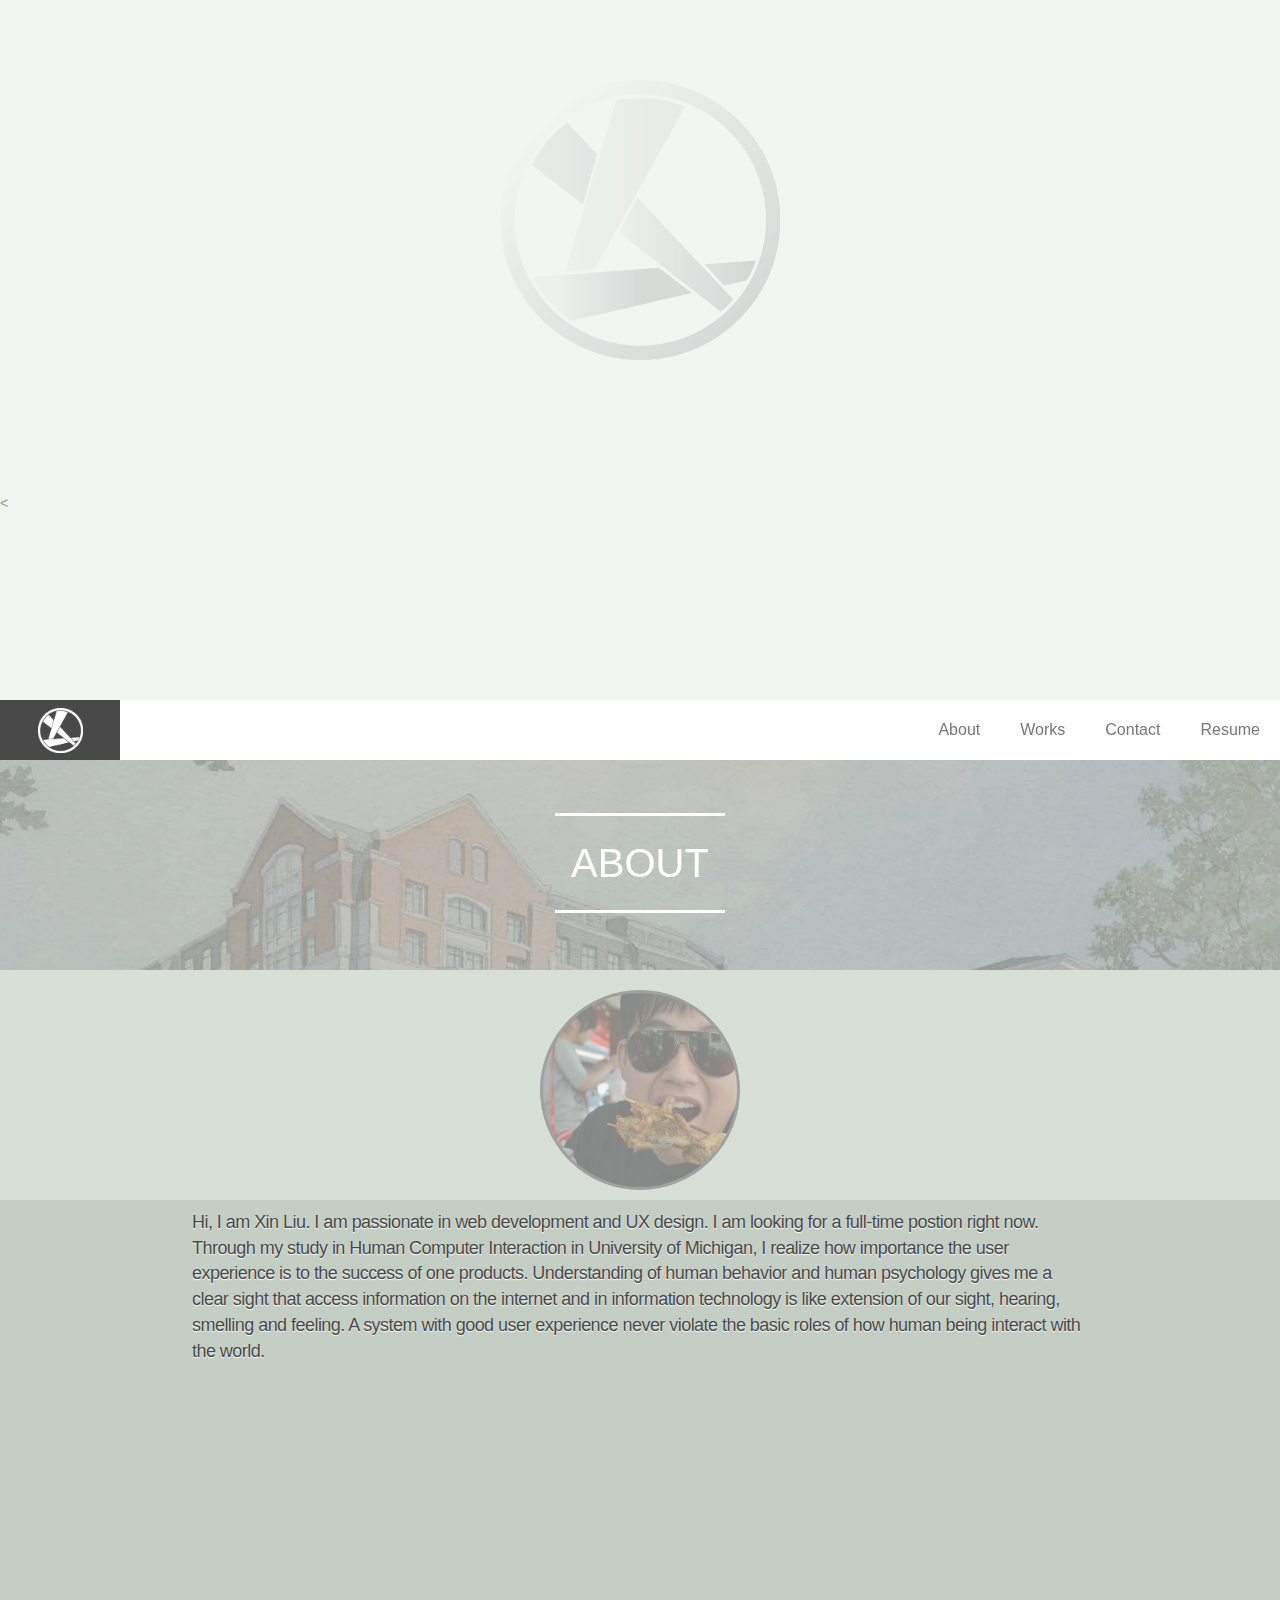
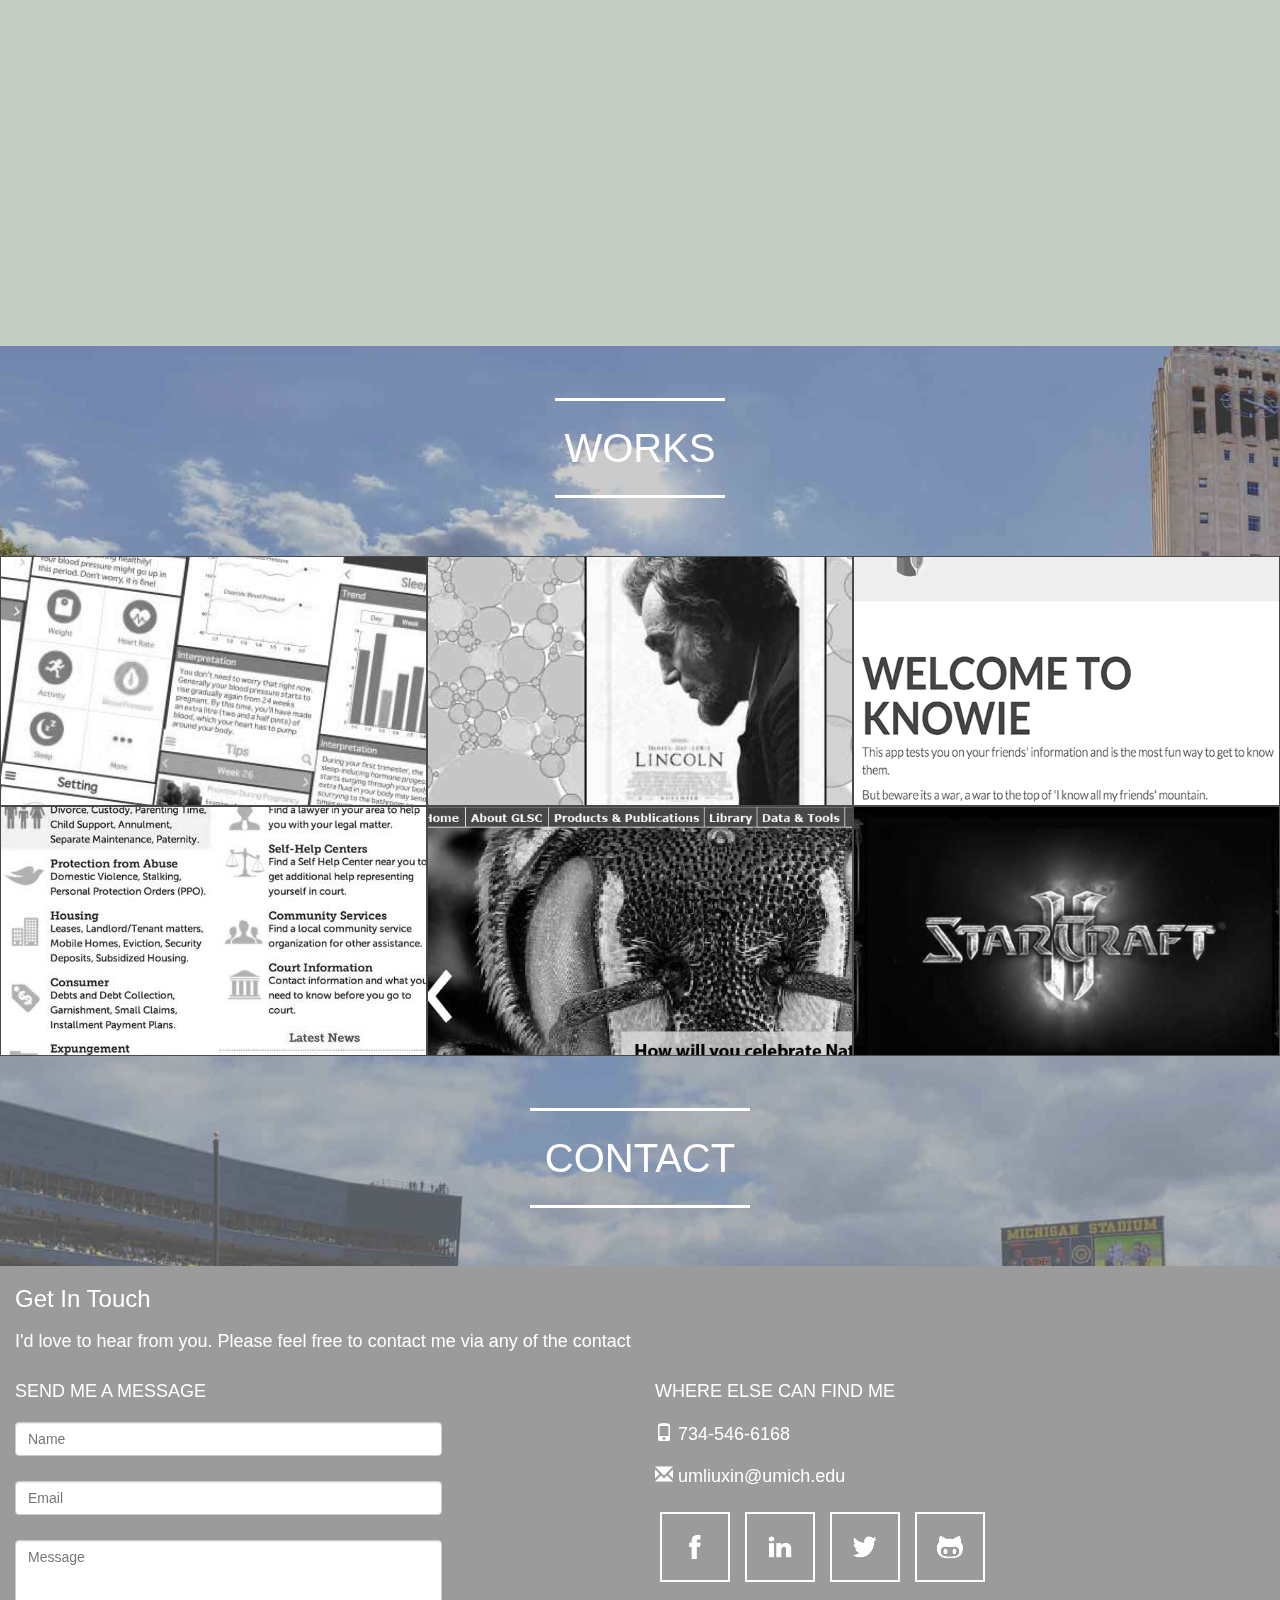
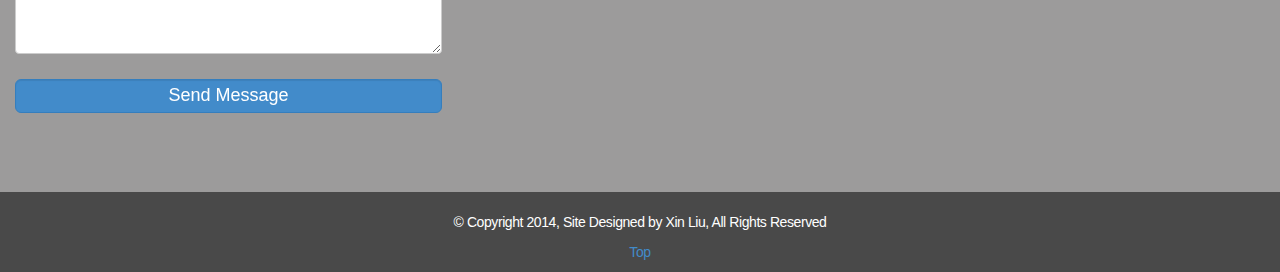
==== commit 5e677b02: "11/24" ====
--- a/index.html
+++ b/index.html
@@ -8,14 +8,15 @@
     <meta name="author" content="">
     <!-- <link rel="icon" href="../../favicon.ico"> -->
 
-    <title>Static Top Navbar Example for Bootstrap</title>
+    <title>Xin Liu</title>
 
     <!-- Bootstrap core CSS -->
     <link href="css/bootstrap.min.css" rel="stylesheet">
 
     <!-- Custom styles for this template -->
     <link href="css/MyCss.css" rel="stylesheet">
-
+    <link rel="shortcut icon" href="favicon.ico" type="image/x-icon">
+    <link rel="icon" href="favicon.ico" type="image/x-icon">
     <!-- Just for debugging purposes. Don't actually copy these 2 lines! -->
     <!--[if lt IE 9]><script src="js/ie8-responsive-file-warning.js"></script><![endif]-->
     <script src="js/ie-emulation-modes-warning.js"></script>
@@ -27,22 +28,26 @@
 
   <body>
     <div id="overlay">
-       Loading...
-    </div>
+      <img id='loading-loader' src="image/loader.gif">
+      <h3 class="center">A Huge Wave of <img class="loader" src='image/load/1.png'><img class="loader" src='image/load/2.png'><img class="loader" src='image/load/3.png'>is Apporaching</h3>
+    </div>
+
     <div class="container" id='welcome-section'>
         <div class="logo">
           <img src="image/logo1.png" alt='I am Xin Liu'/>
           <h1 class="center">Hello, My name is Xin Liu</h1>
         </div>
         <div class="slogan">
-          <h2 class="center">I AM UX Designer and Web Developer 
+          <h2 class="center">I am a Web Developer and UX Designer
           </h2>
           <
         </div>
-        <a href='#works-section' >
-        <div class="scrolldown">
+        <a id="scrollbutton" href='#about-section' class="center btn btn-default btn-lg">
+       <!--  <div class="scrolldown">
           <h3 class="center">Scroll Down to View Portfolio</h3>
-        </div> </a> 
+        </div>  -->
+        WALK THROUGH
+        </a> 
     </div><!-- End container -->
     <!-- Static navbar -->
     <div class="navbar navbar-default navbar-static-top" role="navigation" id='header-navbar'>
@@ -58,19 +63,46 @@
         </div>
         <div class="navbar-collapse collapse">
           <ul class="nav navbar-nav navbar-right" id='navi-button'>
+            <li><a href="#about-section">About</a></li>
             <li><a href="#works-section">Works</a></li>
-            <li><a href="#about-section">About</a></li>
             <li><a href="#contact-section">Contact</a></li>
-            <li><a href="#resume-section">Resume</a></li>
+            <li><a href="Resume_Xin Liu.pdf" target="_blank">Resume</a></li>
           </ul>
         </div><!--/.nav-collapse -->
-        <div class="resume"><a href='#resume-section'><h4 class="center">In A Hurry?</h4><p class="center">Grab a Resume</p></a></div>
+        <div class="resume"><a href='Resume_Xin Liu.pdf' target='_blank'><h4 class="center">In A Hurry?</h4><p class="center">Grab a Resume</p></a></div>
       </div>
     </div>
     <!-- End Static navbar -->
 
+    
+
+    <div class="container" id='about-section'>
+      <div class="section-header section-header-1" style="background-image:url(image/bg/section-header-3.jpg);">
+        <h1>ABOUT</h1>
+      </div>
+      <div class="row about-section main-section">
+        <div class="circle-img"></div>
+        <div class="row" style="margin-top:20px; margin-bottom:20px;">
+          <div class="about-center">
+            <p class='introduction'>Hi, I am Xin Liu.
+
+I am passionate in web development and UX design. I am looking for a full-time postion right now. Through my study in Human Computer Interaction in University of Michigan, I realize how importance the user experience is to the success of one products. Understanding of human behavior and human psychology gives me a clear sight that access information on the internet and in information technology is like extension of our sight, hearing, smelling and feeling. A system with good user experience never violate the basic roles of how human being interact with the world. <br>
+
+<!-- The combination of web development and user experience knowledge gives me another view on how to create a user friendly webpage to let users do their tasks without unnecessary effort. Even though the technology keeping updating fast, I believe the way how human interacts with computer will be the key of accessing information world. -->
+<br><br></p>
+          </div>
+           
+        <div class="row skill-vis main-section">
+            <div id="skill-visualization">
+            </div>
+        </div>
+      </div>
+      
+    </div> <!-- /container -->
+
+
     <div class="container" id='works-section'>
-      <div class="section-header section-header-1" style="background-image:url(image/bg/section-header-1.jpg);" >
+      <div class="section-header section-header-2" style="background-image:url(image/bg/section-header-1.jpg);" >
         <h1>WORKS</h1>
       </div>
       <div class="row">
@@ -120,74 +152,61 @@
       </div>
     </div> <!-- /container -->
 
-    <div class="container" id='about-section'>
-      <div class="section-header section-header-2" style="background-image:url(image/bg/section-header-2.jpg);">
-        <h1>ABOUT</h1>
-      </div>
-      <div class="row about-section main-section">
-        <div class="circle-img"></div>
-        <div class="row" style="margin-top:20px; margin-bottom:20px;">
-          <div class="col-xs-1"></div>
-          <div class="col-xs-3">
-            <a href="https://www.facebook.com/profile.php?id=100003813605853" target='_blank' class='social-img social-img-1'></a>
-            <a href="https://www.linkedin.com/profile/view?id=213094119&trk=nav_responsive_tab_profile" class='social-img social-img-2' target='_blank'></a>
-            <a href="https://twitter.com/without_nth" class='social-img social-img-3' target='_blank'></a>
-            <a target='_blank' href="https://plus.google.com/115961391373383503520/about" class='social-img social-img-4'></a>
-          </div>
-          <div class="col-xs-7">
-            <p class='introduction'>Hi, </p>
-          </div>
-          <div class="col-xs-1"></div>
-        </div>
-        
-      </div>
-      
-    </div> <!-- /container -->
-
     <div class="container" id='contact-section'>
-      <div class="section-header section-header-3" style="background-image:url(image/bg/section-header-3.jpg);">
+      <div class="section-header section-header-3" style="background-image:url(image/bg/section-header-2.jpg);">
         <h1 style="width:220px;">CONTACT</h1>
       </div>
       <div class="row contact-section main-section">
+        <div class="col-sm-12">
+          <h3>Get In Touch</h3>
+          <h4>I'd love to hear from you. Please feel free to contact me via any of the contact</h4>
+        </div>
         <div class="col-sm-6">
-          <h3>Send Me A Message</h3>
-          <p>Aenean non lectus luctus, aliquam lorem id, mollis sem. Vivamus suscipit aliquam ligula, quis porta metus pharetra eget. Aenean sed dictum est</p>
-          <form class="form-signin" role="form">
-            <input type="text" class="form-control" placeholder="Name" required="">
-            <input type="email" class="form-control" placeholder="Email" required="">
-            <textarea class="form-control" placeholder='Message' rows="5" id="comment"></textarea>
+          
+          <h4>SEND ME A MESSAGE</h4>
+          <form method="POST" class="form-signin" role="form" action="#" id='messageform' target="_Parent">
+            <input type="text" class="form-control" placeholder="Name" required="" name='name'>
+            <input type="email" class="form-control" placeholder="Email" required="" name='email'>
+            <textarea class="form-control" placeholder='Message' rows="5" id="comment" name='message'></textarea>
             
             <button class="btn btn-lg btn-primary btn-block form-control" id='submit-button' type="submit">Send Message</button>
           </form>
         </div>
-        <div class="col-sm-6">
-          <h3>Map</h3>
-          <div class="map">
-            <iframe src="https://www.google.com/maps/embed?pb=!1m18!1m12!1m3!1d202873.52810372662!2d-122.05823173190369!3d37.39222367577627!2m3!1f0!2f0!3f0!3m2!1i1024!2i768!4f13.1!3m3!1m2!1s0x808fb70196a169e5%3A0x6078f2f122a44c38!2s970+Corte+Madera+Ave%2C+Sunnyvale%2C+CA+94085!5e0!3m2!1sen!2sus!4v1414025153723" width="600" height="450" frameborder="0" style="border:0"></iframe>
-          </div>
-        </div>
-      </div>
+        <div class="col-sm-6" style="margin-bottom:200px;">
+          <h4>WHERE ELSE CAN FIND ME</h4>
+            <div>
+              <h4><span class="glyphicon glyphicon-phone" aria-hidden="true"></span>
+              734-546-6168</h4>
+              <h4><span class="glyphicon glyphicon-envelope" aria-hidden="true"></span>
+              umliuxin@umich.edu</h4>
+            </div>
+            <div>
+              <a href="https://www.facebook.com/profile.php?id=100003813605853" target='_blank' class='social-img social-img-1'></a>
+              <a href="https://www.linkedin.com/profile/view?id=213094119&trk=nav_responsive_tab_profile" class='social-img social-img-2' target='_blank'></a>
+              <a href="https://twitter.com/liuxin1009" class='social-img social-img-3' target='_blank'></a>
+              <a target='_blank' href="https://github.com/umliuxin" class='social-img social-img-4'></a>
+            </div>
+         
+        </div>
+      </div>
+    </div>
       
-    </div> <!-- /container -->
-
-
-    <div class="container" id='resume-section'>
+  </div> <!-- /container -->
+
+
+    <!-- <div class="container" id='resume-section'>
       <div class="section-header section-header-4" style="background-image:url(image/bg/section-header-1.jpg);" >
         <h1>RESUME</h1>
       </div>
-      <div class="row skill-vis main-section">
-          <div id="skill-visualization">
-            <p>Visualization</p>
-          </div>
-      </div>
-
-    </div> <!-- /container -->
+      
+
+    </div> --> <!-- /container -->
 
 
     <div class="container" id='footer-section'>
       <div class="row">
         <p class="center">© Copyright 2014, Site Designed by Xin Liu, All Rights Reserved</p>
-        <p class="center"><a href="#welcome-section">Go To Top</a></p>
+        <p class="center"><a href="#welcome-section">Top</a></p>
       </div>
     </div>
 
@@ -210,7 +229,12 @@
     <!-- Placed at the end of the document so the pages load faster -->
     <!--<script src="https://ajax.googleapis.com/ajax/libs/jquery/1.11.1/jquery.min.js"></script>-->
     <script src="js/jquery.min.js"></script>
+    <script src="http://d3js.org/d3.v3.min.js"></script>
+
     <script src="js/bootstrap.min.js"></script>
+    <script src="js/skill-vis.js"></script>
     <script src="js/MyJs.js"></script>
+
+    
   </body>
 </html>
--- a/css/MyCss.css
+++ b/css/MyCss.css
@@ -13,7 +13,9 @@
 }
 p{
 	color:white;
-	font-family: Menlo,Monaco,Consolas,"Courier New",monospace;
+	font-family: Monaco,Consolas,Helvetica,Frutiger,"Courier New",monospace;
+	letter-spacing: -0.03em;
+	
 }
 a,a:hover,a:link{
 	text-decoration: none;
@@ -65,6 +67,16 @@
 	padding-bottom: 5px;
 	text-decoration: none;
 	font-size: 14px;
+}
+
+#scrollbutton{
+	margin: 0 auto;
+	display: block;
+	width:270px;
+	background-color: transparent;
+	color: white;
+	border-width:2px;
+	border-color:white;
 }
 
 /*End Header*/
@@ -146,11 +158,22 @@
 /*Work Section*/
 .project-list{
 	height:250px;
-	min-width: 300px;
+	min-width: 320px;
 	border:1px solid #494949;
 	background-color: red;
 	width: 33.33333333%;
 	float: left;
+}
+@media screen and (max-width: 960px){
+	.project-list{
+		width: 50%;
+		min-width: 0;
+	}
+}
+@media screen and (max-width: 480px){
+	.project-list{
+		width: 100%;
+	}
 }
 .project-detail{
 	opacity: 0;
@@ -232,6 +255,21 @@
 /*About Section*/
 .about-section{
 	background-color: #c4cec4;
+}
+.about-center{
+	margin: 0 auto;
+	display: block;
+	width:70%;
+}
+.about-social-center{
+	width: 100%;
+}
+.about-social-center div{
+	margin: 0 auto;
+	display: block;
+	width: 100%;
+	max-width: 400px;
+
 }
 .circle-img{
 	width: 200px;
@@ -251,9 +289,9 @@
 
 .social-img{
 	float: left;
-	width:80px;
-	height: 80px;
-	border:2px solid #494949;
+	width: 70px;
+	height: 70px;
+	border:2px solid white;
 	margin:5px 10px 10px 5px;
 	background-size: 100%;
 	background-repeat: no-repeat;
@@ -290,15 +328,24 @@
 .introduction{
 	font-size: 18px;
 	color: #494949;
+	text-shadow: 0px 1px 1px #fff;
 }
 #skill-visualization{
-	width: 100%;
-	height:600px;
-	background-color: gray;
+	width: 960px;
+	height:400px;
+	background-color: #c4cec4;
+	margin: 0 auto;
 }
 /*End About Section*/
 .contact-section{
 	background-color: #9c9b9b;
+}
+.contact-section h3,h4{
+	margin-bottom: 20px;
+}
+.contact-section p{
+	font-size: 18px;
+	margin-bottom: 20px;
 }
 .form-control{
 	margin-bottom: 25px;
@@ -324,9 +371,25 @@
 #overlay{
 	width: 100%;
 	height: 1200px;
-	background-color: rgba(255,255,255,1);
+	background-color: #e8ede8;
 	position: fixed;
 }
+#loading-loader{
+	width:30%;
+	max-width: 200px;
+	height:auto;
+	margin:200px auto 0;
+	display: block;
+}
+#overlay h3{
+	color: #494949;
+}
+
+.loader{
+
+}
+
+
 /*End Load Page*/
 
 /*project fixed*/
@@ -398,8 +461,9 @@
 	margin-top: 60px;
 }
 .project-img{
-	width: 80%;
+	width: 100%;
 	height:auto;
+	max-width: 700px;
 }
 .project-content h2{
 	color: #494949;
@@ -414,7 +478,8 @@
 	letter-spacing: -0.025em;
 }
 .project-content pre{
-	width: 80%;
+	width: 100%;
+	max-width: 700px;
 	margin-bottom: 15px;
 }
 .project-content a.btn{
@@ -427,3 +492,8 @@
 	background-color: #494949;
 	padding-top: 20px;
 }
+
+.DetailText{
+	width: 200px;
+}
+
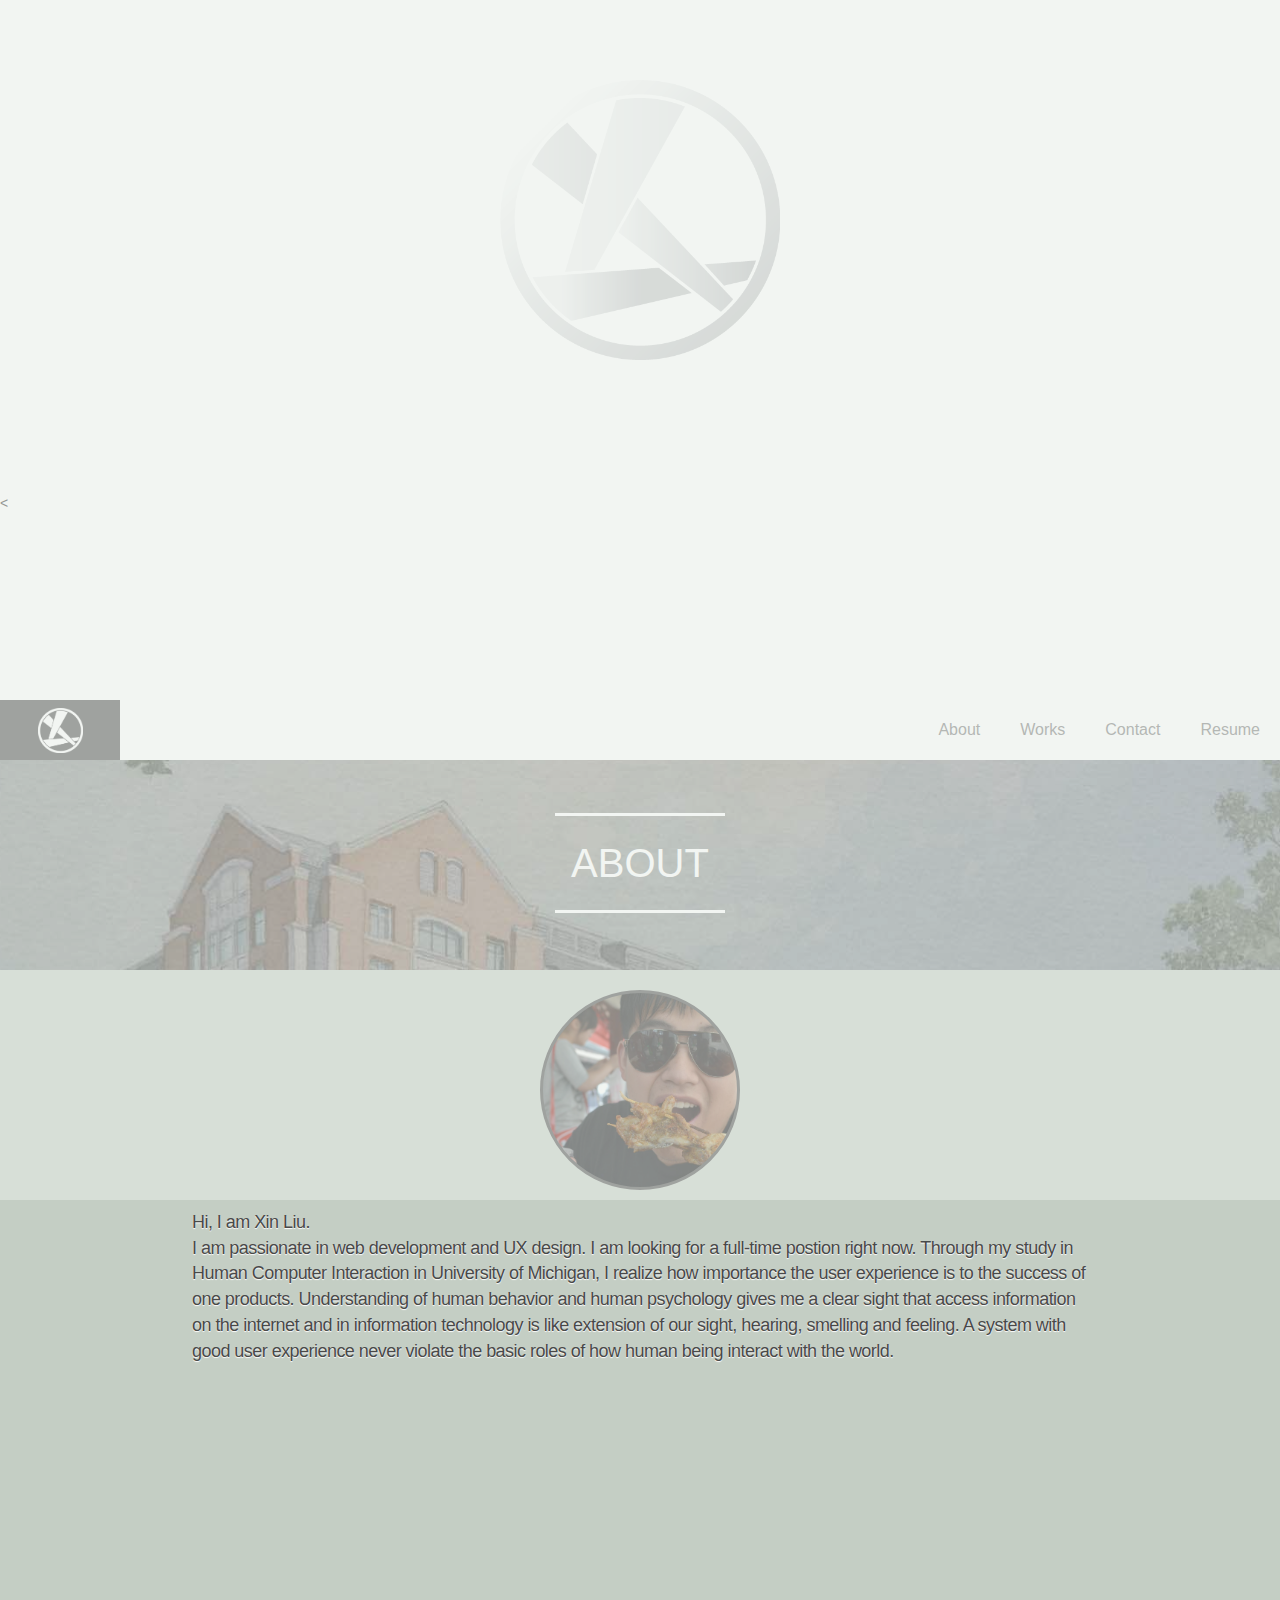
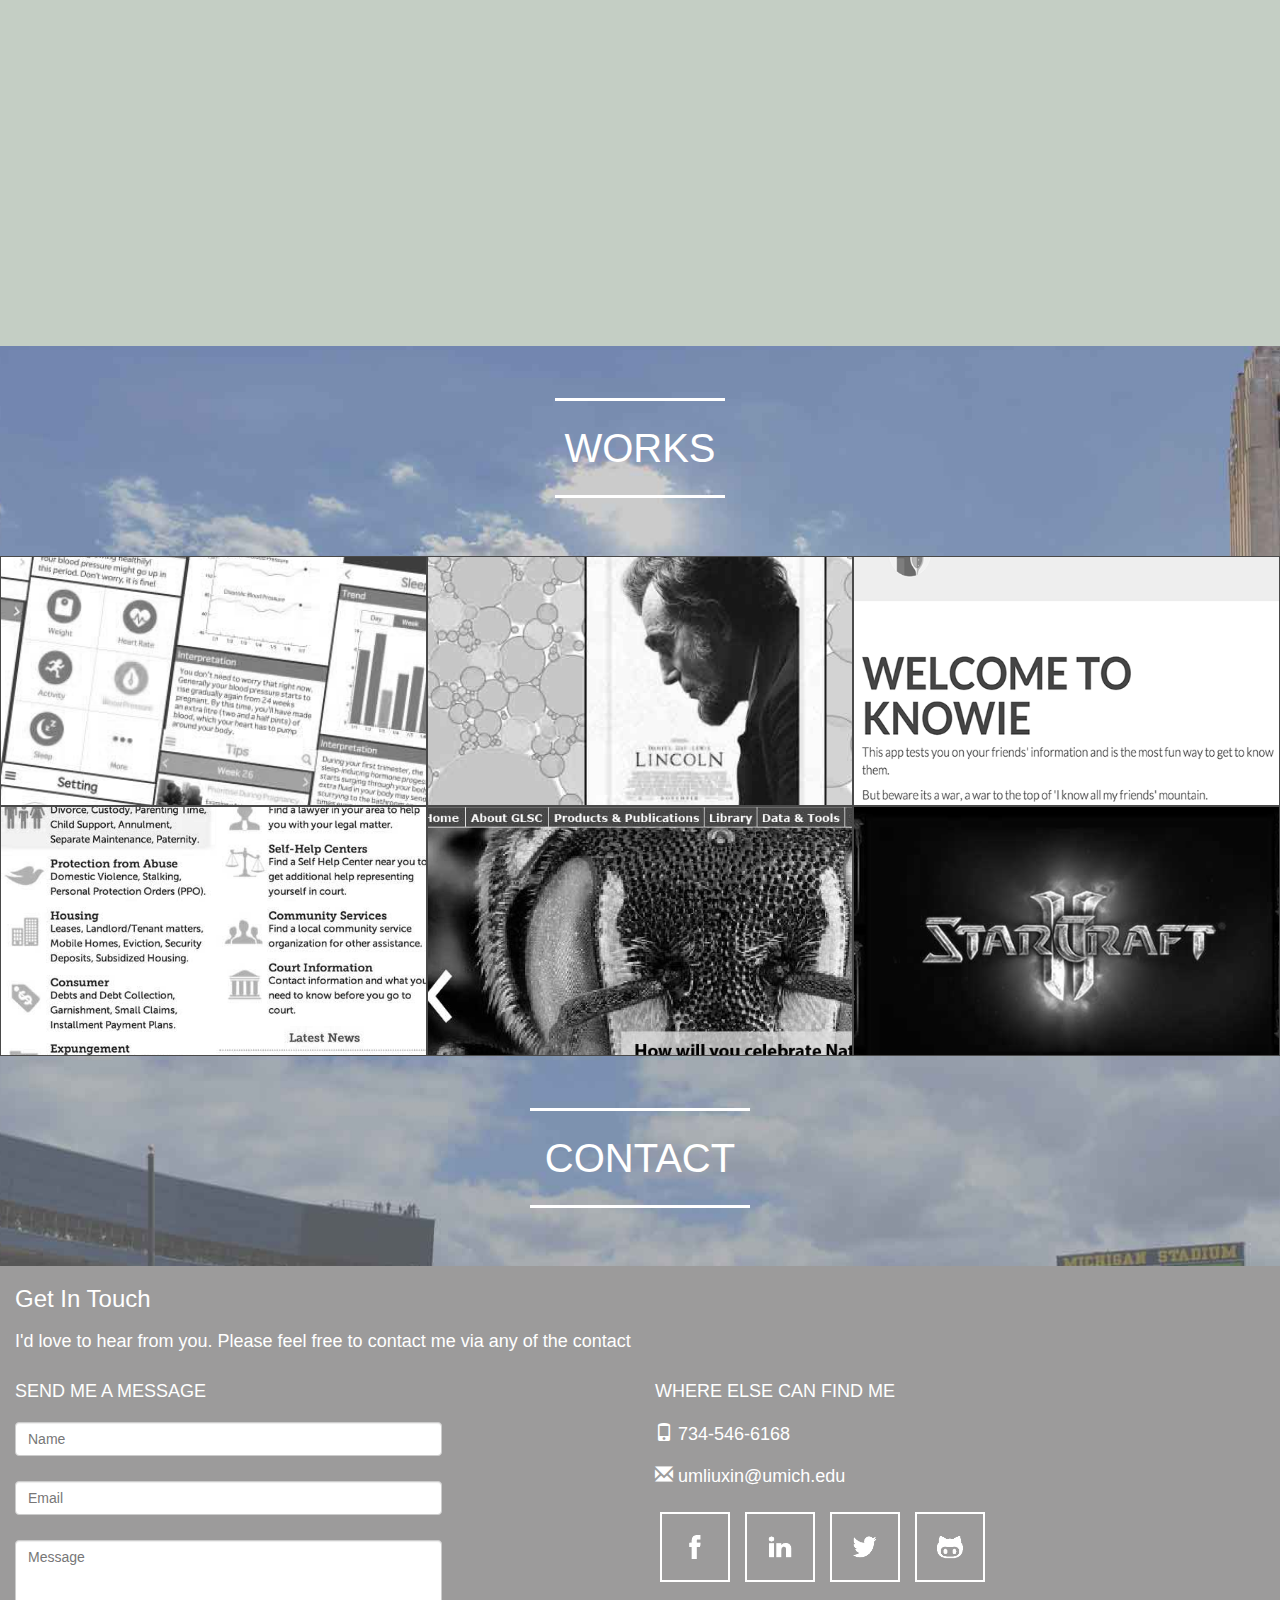
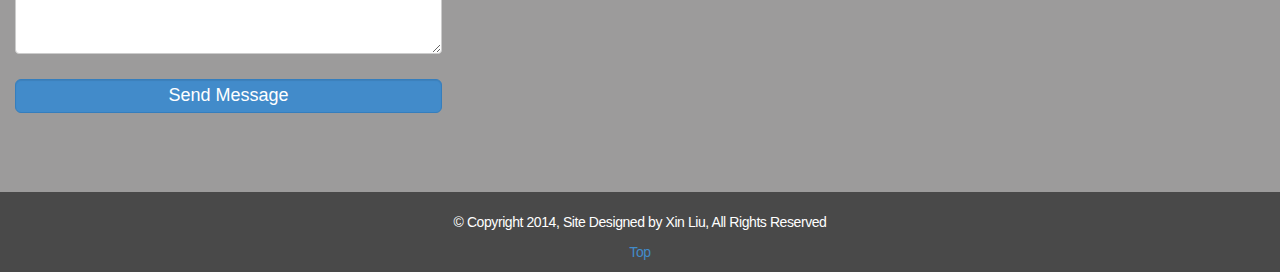
==== commit e00153b5: "12/9" ====
--- a/index.html
+++ b/index.html
@@ -3,7 +3,8 @@
   <head>
     <meta charset="utf-8">
     <meta http-equiv="X-UA-Compatible" content="IE=edge">
-    <meta name="viewport" content="width=device-width, initial-scale=1">
+    <meta name="viewport" content="width=device-width, initial-scale=1, user-scalable=no">
+
     <meta name="description" content="">
     <meta name="author" content="">
     <!-- <link rel="icon" href="../../favicon.ico"> -->
@@ -15,6 +16,7 @@
 
     <!-- Custom styles for this template -->
     <link href="css/MyCss.css" rel="stylesheet">
+    <link rel="stylesheet" media="Screen and (max-width:480px)" href="css/MyCss_nar.css">
     <link rel="shortcut icon" href="favicon.ico" type="image/x-icon">
     <link rel="icon" href="favicon.ico" type="image/x-icon">
     <!-- Just for debugging purposes. Don't actually copy these 2 lines! -->
@@ -25,12 +27,12 @@
     <script src="js/ie10-viewport-bug-workaround.js"></script>
 
   </head>
-
-  <body>
-    <div id="overlay">
+  <div id="overlay">
       <img id='loading-loader' src="image/loader.gif">
       <h3 class="center">A Huge Wave of <img class="loader" src='image/load/1.png'><img class="loader" src='image/load/2.png'><img class="loader" src='image/load/3.png'>is Apporaching</h3>
-    </div>
+  </div>
+  <body>
+    
 
     <div class="container" id='welcome-section'>
         <div class="logo">
@@ -84,20 +86,15 @@
         <div class="circle-img"></div>
         <div class="row" style="margin-top:20px; margin-bottom:20px;">
           <div class="about-center">
-            <p class='introduction'>Hi, I am Xin Liu.
-
-I am passionate in web development and UX design. I am looking for a full-time postion right now. Through my study in Human Computer Interaction in University of Michigan, I realize how importance the user experience is to the success of one products. Understanding of human behavior and human psychology gives me a clear sight that access information on the internet and in information technology is like extension of our sight, hearing, smelling and feeling. A system with good user experience never violate the basic roles of how human being interact with the world. <br>
-
-<!-- The combination of web development and user experience knowledge gives me another view on how to create a user friendly webpage to let users do their tasks without unnecessary effort. Even though the technology keeping updating fast, I believe the way how human interacts with computer will be the key of accessing information world. -->
-<br><br></p>
+            <p class='introduction'>Hi, I am Xin Liu.<br>I am passionate in web development and UX design. I am looking for a full-time postion right now. Through my study in Human Computer Interaction in University of Michigan, I realize how importance the user experience is to the success of one products. Understanding of human behavior and human psychology gives me a clear sight that access information on the internet and in information technology is like extension of our sight, hearing, smelling and feeling. A system with good user experience never violate the basic roles of how human being interact with the world. <br><!-- The combination of web development and user experience knowledge gives me another view on how to create a user friendly webpage to let users do their tasks without unnecessary effort. Even though the technology keeping updating fast, I believe the way how human interacts with computer will be the key of accessing information world. --><br><br></p>
           </div>
            
         <div class="row skill-vis main-section">
-            <div id="skill-visualization">
-            </div>
-        </div>
-      </div>
-      
+            <div id="skill-visualization"></div>
+            <div id="narrow-visualization"></div>
+        </div>
+      </div>
+      </div>
     </div> <!-- /container -->
 
 
@@ -230,9 +227,7 @@
     <!--<script src="https://ajax.googleapis.com/ajax/libs/jquery/1.11.1/jquery.min.js"></script>-->
     <script src="js/jquery.min.js"></script>
     <script src="http://d3js.org/d3.v3.min.js"></script>
-
     <script src="js/bootstrap.min.js"></script>
-    <script src="js/skill-vis.js"></script>
     <script src="js/MyJs.js"></script>
 
     
--- a/css/MyCss.css
+++ b/css/MyCss.css
@@ -87,6 +87,7 @@
 }
 #header-navbar{
 	padding: 0 15px;
+	min-height: 60px;
 	background-color: rgba(255,255,255,0.95);
 }
 
@@ -106,7 +107,10 @@
 	display: block;
 
 }
-
+.navbar-toggle{
+	margin-top:13px;
+	margin-bottom:13px;
+}
 #navi-button li>a{
 	font-size: 16px;
 	padding: 18px 20px;
@@ -121,7 +125,7 @@
 	height:210px;
 	background-repeat: no-repeat;
 	background-position: center -10px;
-	background-size: 130%;/*Change in different width*/
+	background-size: 150%;/*Change in different width*/
 }
 
 .section-header h1{
@@ -336,6 +340,33 @@
 	background-color: #c4cec4;
 	margin: 0 auto;
 }
+#narrow-visualization{
+	width:480px;
+	height:400px;
+	background-color: #c4cec4;
+	margin: 0 auto;
+	display: none;
+}
+@media screen and (max-width:960px) and (min-width: 480px){
+	#skill-visualization{
+		display: none;
+	}
+	#narrow-visualization{
+		display: block;
+	}
+}
+@media screen and (max-width: 480px){
+	#narrow-visualization{
+		display: none;
+	}
+	#skill-visualization{
+		display: none;
+	}
+	.row .main-section{
+		min-height: 10px;
+	}
+
+}
 /*End About Section*/
 .contact-section{
 	background-color: #9c9b9b;
@@ -373,6 +404,7 @@
 	height: 1200px;
 	background-color: #e8ede8;
 	position: fixed;
+	z-index: 1050;
 }
 #loading-loader{
 	width:30%;
--- a/css/MyCss_nar.css
+++ b/css/MyCss_nar.css
@@ -0,0 +1,49 @@
+h1{
+	font-size:30px;
+}
+h2{
+	font-size:24px;
+}
+h3{
+	font-size:20px;
+}
+h4{
+	font-size:18px;
+}
+.introduction{
+	font-size: 16px;
+}
+.logo{
+	margin-bottom: 60px;
+	padding-left: 20px;
+	padding-right: 20px;
+}
+.slogan{
+	margin-bottom: 60px;
+	padding-left: 20px;
+	padding-right: 20px;
+}
+#project-text{
+	position:fixed;
+    width:100%;
+    height:100%;
+    background:rgba(255,255,255,0.95);
+    left:0;
+    top:0;
+    border:3px solid #dddddd;
+    overflow: auto;
+}
+#header-project{
+	background-color: rgba(220,220,220,0.9);
+	border-bottom: 2px solid #dddddd;
+	top:60px;
+	width: 100%;
+	left: 0%;
+	z-index: 2000;
+}
+.project-content{
+	width:90%;
+	max-width: 1000px;
+	margin: 0 auto;
+	margin-top: 120px;
+}
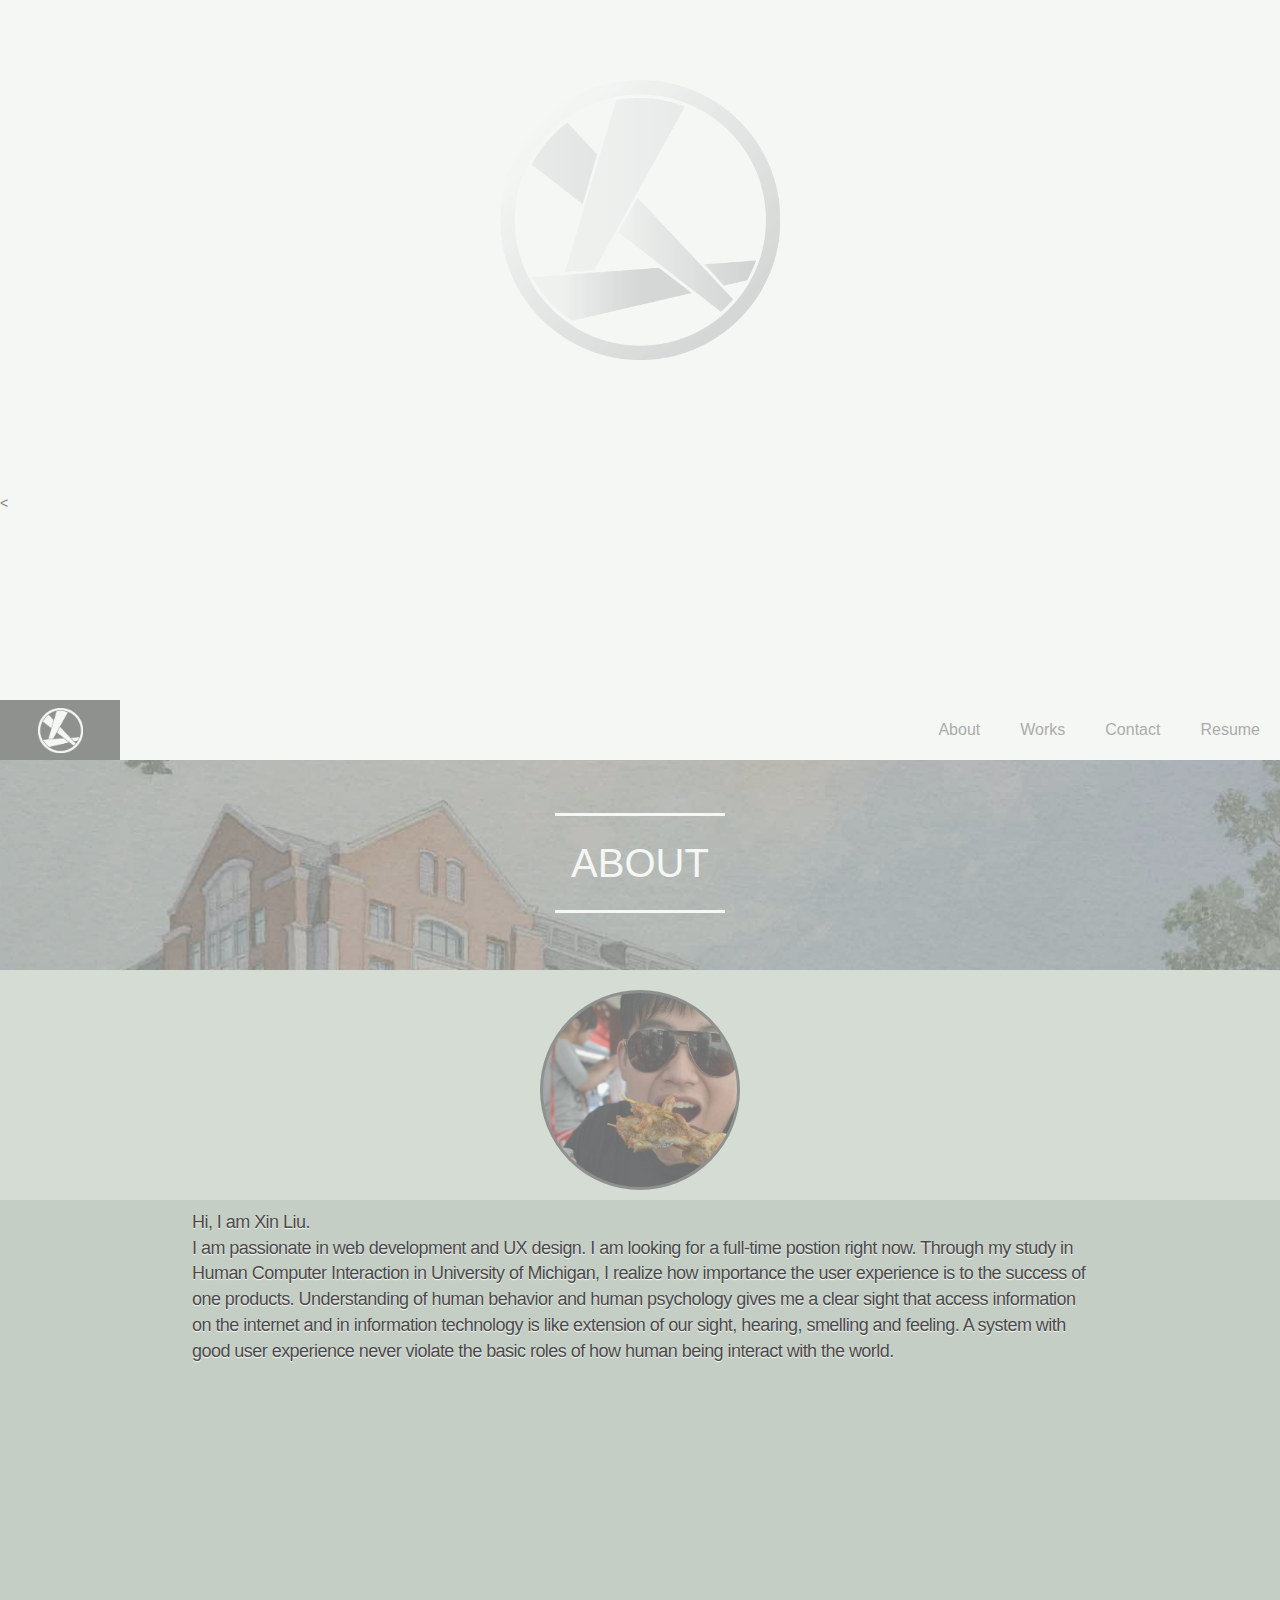
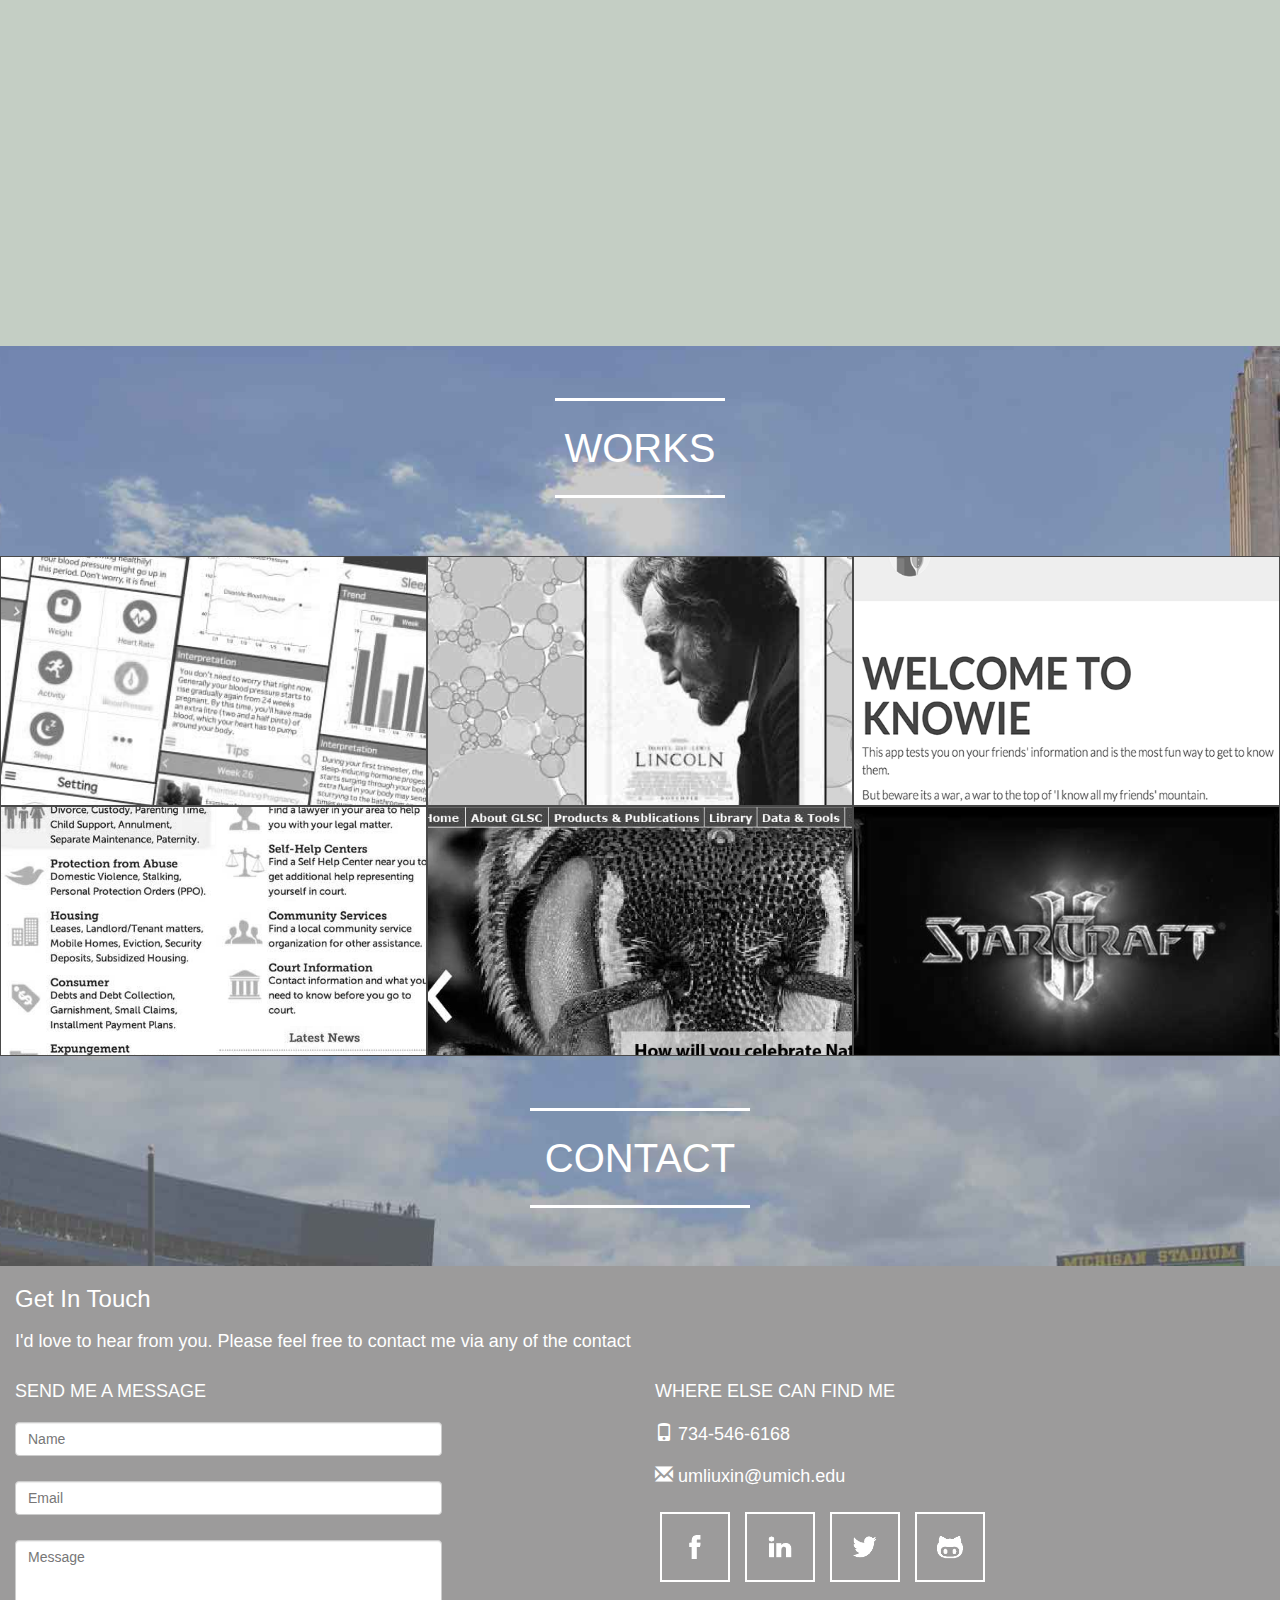
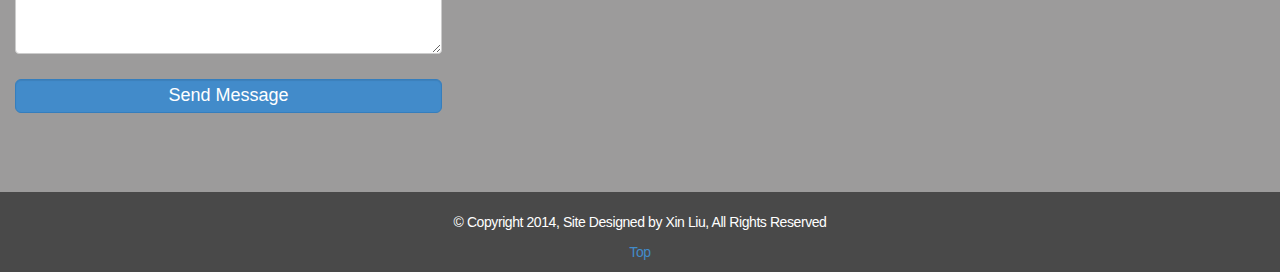
==== commit 3187e523: "11/9-2" ====
--- a/index.html
+++ b/index.html
@@ -4,7 +4,7 @@
     <meta charset="utf-8">
     <meta http-equiv="X-UA-Compatible" content="IE=edge">
     <meta name="viewport" content="width=device-width, initial-scale=1, user-scalable=no">
-
+    <meta name="apple-mobile-web-app-capable" content="yes">
     <meta name="description" content="">
     <meta name="author" content="">
     <!-- <link rel="icon" href="../../favicon.ico"> -->
--- a/css/MyCss.css
+++ b/css/MyCss.css
@@ -2,6 +2,7 @@
 	width: 100%; 
 	padding:0;
 	margin: 0;
+	z-index: 1;
 }
 
 
@@ -415,6 +416,7 @@
 }
 #overlay h3{
 	color: #494949;
+
 }
 
 .loader{
@@ -429,15 +431,18 @@
 	position:fixed;
     width:100%;
     height:100%;
-    background:rgba(50,50,50,0.8);
+    background:rgb(50,50,50);
     left:0;
     top:0;
     opacity: 0;
     display: none;
+    z-index: 99;
 
 }
 
 #project-text{
+	-webkit-overflow-scrolling: touch;
+	z-index: 100;
 	position:fixed;
     width:94%;
     height:85%;
@@ -446,14 +451,17 @@
     top:81px;
     border:3px solid #dddddd;
     overflow: auto;
-}
+    box-shadow: 1px 1px 1px #000;
+
+}
+
 #fixed-close{
 	position: fixed;
 	margin-left: 97%;
-	width:36px;
-	top:62px;
+	width:48px;
+	top:60px;
 	z-index:9999;
-	left: -18px
+	left: -25px
 }
 #header-project{
 	background-color: rgba(220,220,220,0.9);
--- a/css/MyCss_nar.css
+++ b/css/MyCss_nar.css
@@ -41,6 +41,16 @@
 	left: 0%;
 	z-index: 2000;
 }
+#header-project>div{
+	width:69%;
+}
+.arrowleft,.arrowright{
+	width: 8%;
+}
+#fixed-close{
+	top: 60px;
+	left: -43px;
+}
 .project-content{
 	width:90%;
 	max-width: 1000px;
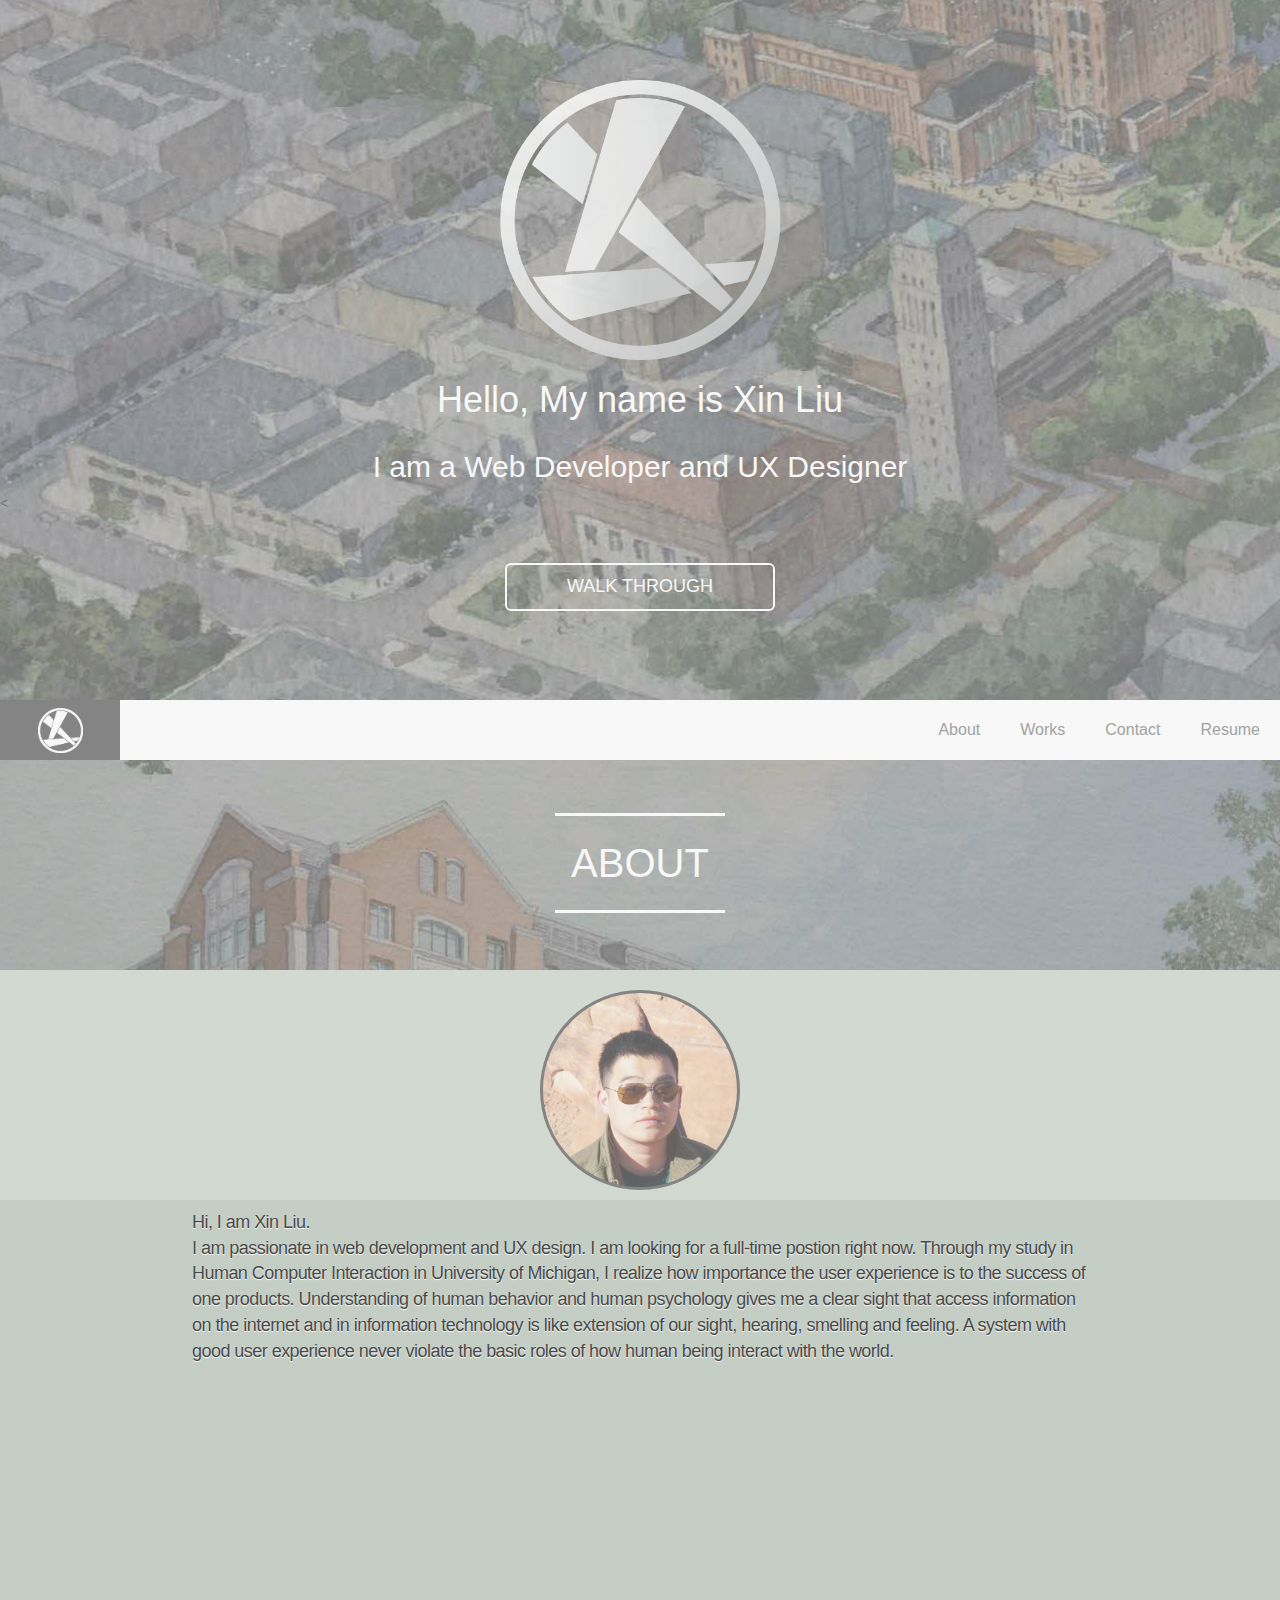
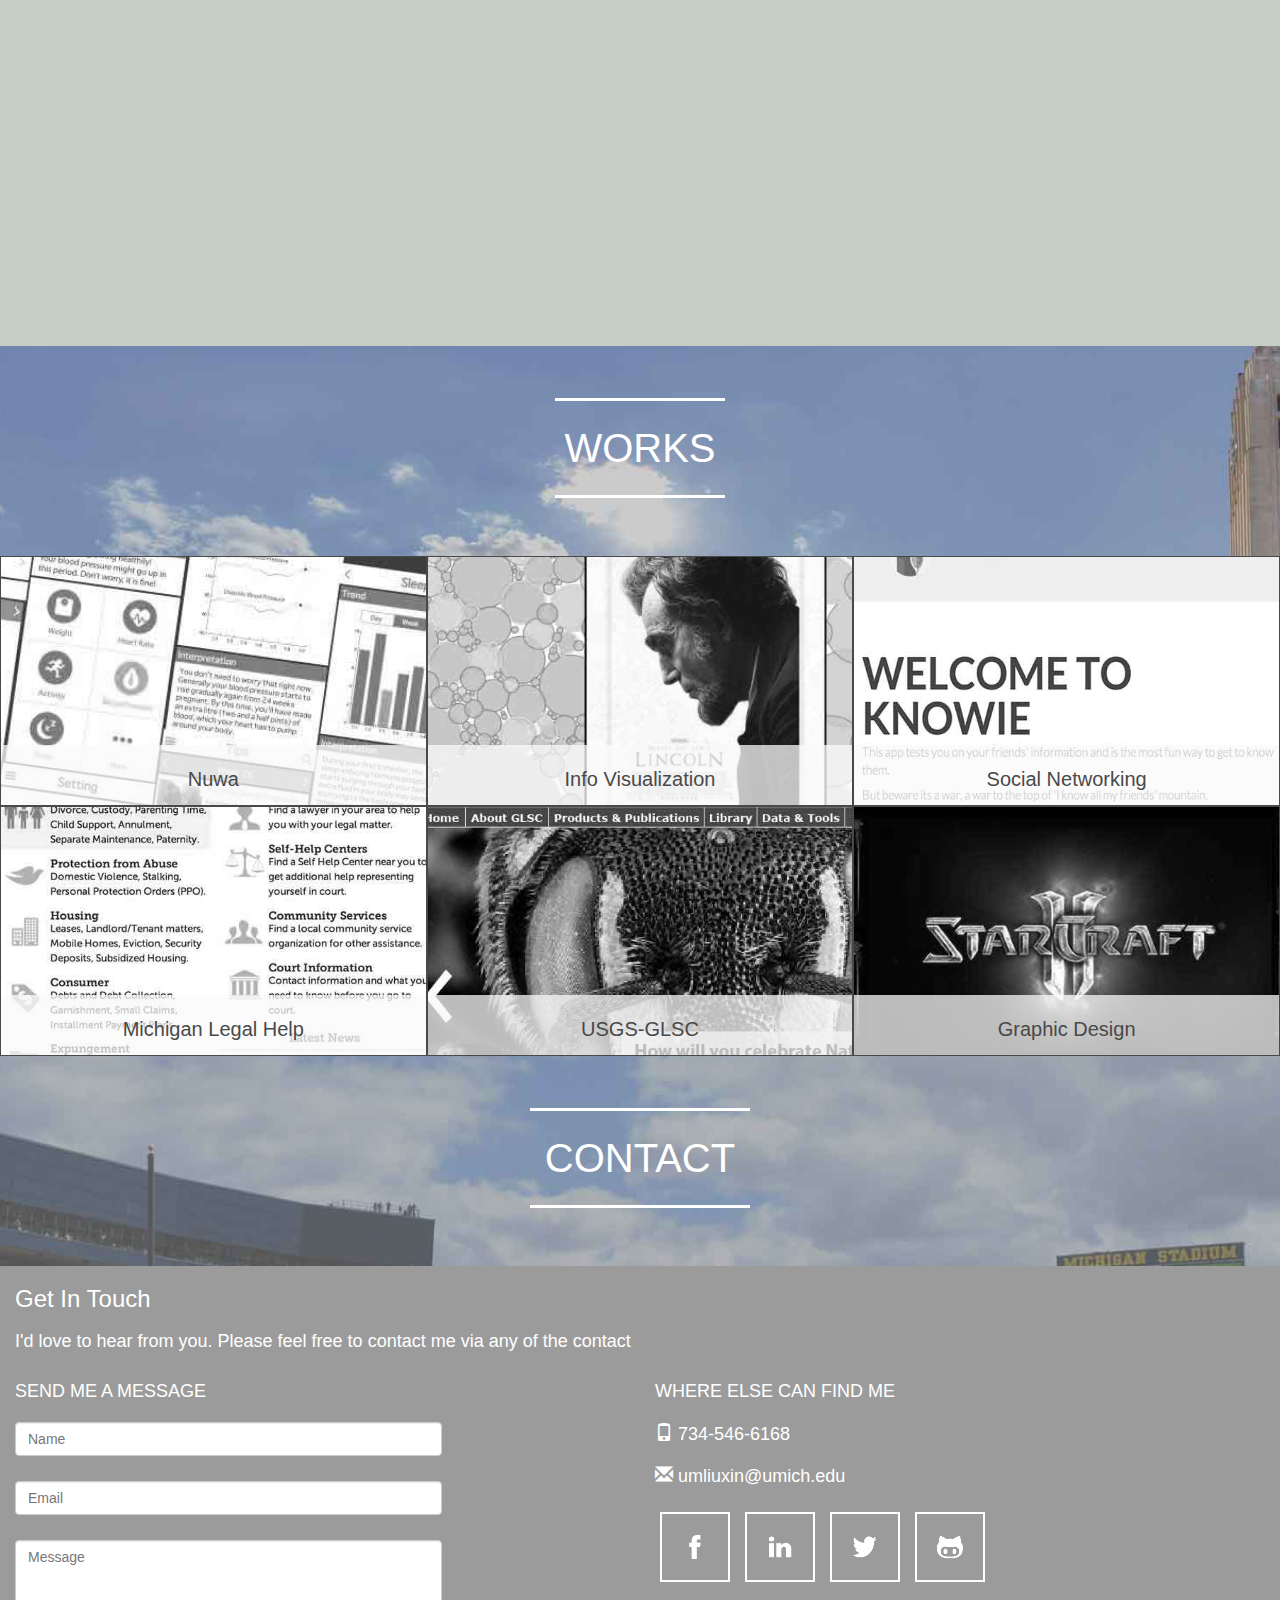
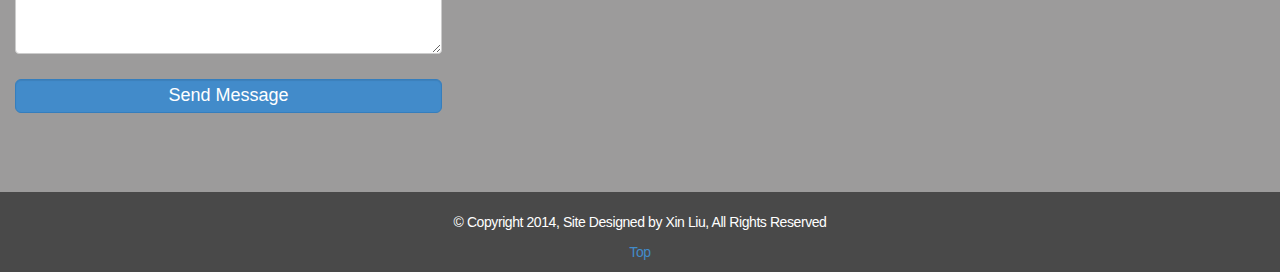
==== commit 7ecae69d: "12/10" ====
--- a/index.html
+++ b/index.html
@@ -109,6 +109,7 @@
             <h2 class="center">Nuwa</h2>
             <h4 class="center">UX Research, UX Design</h4>
           </div>
+          <div class="project-title"><h2 class="center">Nuwa</h2></div>
         </div>
         <div class="project-list project-2">
           <div class="project-detail center">
@@ -116,6 +117,7 @@
             <h2 class="center">Info Visualization</h2>
             <h4 class="center">Data Manipulation,D3/SVG,Javascirpt</h4>
           </div>
+          <div class="project-title"><h2 class="center">Info Visualization</h2></div>
         </div>
         <div class="project-list project-3">
           <div class="project-detail center">
@@ -123,6 +125,7 @@
             <h2 class="center">Social Networking</h2>
             <h4 class="center">SC Research, Web Design/Dev</h4>
           </div>
+          <div class="project-title"><h2 class="center">Social Networking</h2></div>
         </div>
         <div class="project-list project-4">
           <div class="project-detail center">
@@ -130,6 +133,7 @@
             <h2 class="center">Michigan Legal Help</h2>
             <h4 class="center">Web Dev, Drupal</h4>
           </div>
+          <div class="project-title"><h2 class="center">Michigan Legal Help</h2></div>
         </div>
         <div class="project-list project-5">
           <div class="project-detail center">
@@ -137,6 +141,7 @@
             <h2 class="center">USGS-GLSC</h2>
             <h4 class="center">Web Design/Dev, Drupal</h4>
           </div>
+          <div class="project-title"><h2 class="center">USGS-GLSC</h2></div>
         </div>
         <div class="project-list project-6">
           <div class="project-detail center">
@@ -144,6 +149,7 @@
             <h2 class="center">Graphic Design</h2>
             <h4 class="center">Photoshop, Illustrator</h4>
           </div>
+          <div class="project-title"><h2 class="center">Graphic Design</h2></div>
         </div>
 
       </div>
--- a/css/MyCss.css
+++ b/css/MyCss.css
@@ -29,7 +29,7 @@
 
 #welcome-section{
 	height: 700px;
-	background:url('../image/bg/welcome.png') no-repeat center center;
+	background:url('../image/bg/welcome.jpg') no-repeat center center;
 }
 
 #welcome-section .logo{
@@ -193,7 +193,7 @@
 	height: auto;
 	margin-top: 8%;
 }
-.project-detail h2{
+.project-detail h2,.project-title h2{
 	color:#494949;
 	font-size: 20px;
 }
@@ -201,6 +201,15 @@
 	color: #494949;
 	font-size: 14px;
 }
+.project-title{
+	width:100%;
+	height: auto;
+	padding:3px 0 5px 0;
+	top:-60px;
+	position: relative;
+	z-index: 99;
+	background-color: rgba(250,250,250,0.75)
+}
 
 .project-1{
 	background:url(../image/project/nuwa-b.jpg) no-repeat center;
@@ -221,12 +230,12 @@
 }
 
 .project-3{
-	background:url(../image/project/knowie-b.png) no-repeat center;
+	background:url(../image/project/knowie-b.jpg) no-repeat center;
 	background-size: 100%;
 
 }
 .project-3:hover{
-	background-image:url(../image/project/knowie.png) !important;
+	background-image:url(../image/project/knowie.jpg) !important;
 }
 
 .project-4{
@@ -282,8 +291,8 @@
     border: 3px solid #494949;
     border-radius: 50%;
     margin: 20px auto 0 auto;
-    background:url(../image/photo.jpg) no-repeat center;
-    background-size: 250px 250px;
+    background:url(../image/photo1.jpg) no-repeat center;
+    background-size: 300px 300px;
     transition-duration: 0.8s;
     transition-property: transform;
 }
--- a/css/MyCss_nar.css
+++ b/css/MyCss_nar.css
@@ -57,3 +57,6 @@
 	margin: 0 auto;
 	margin-top: 120px;
 }
+.project-list{
+	border:3px solid #494949;
+}
